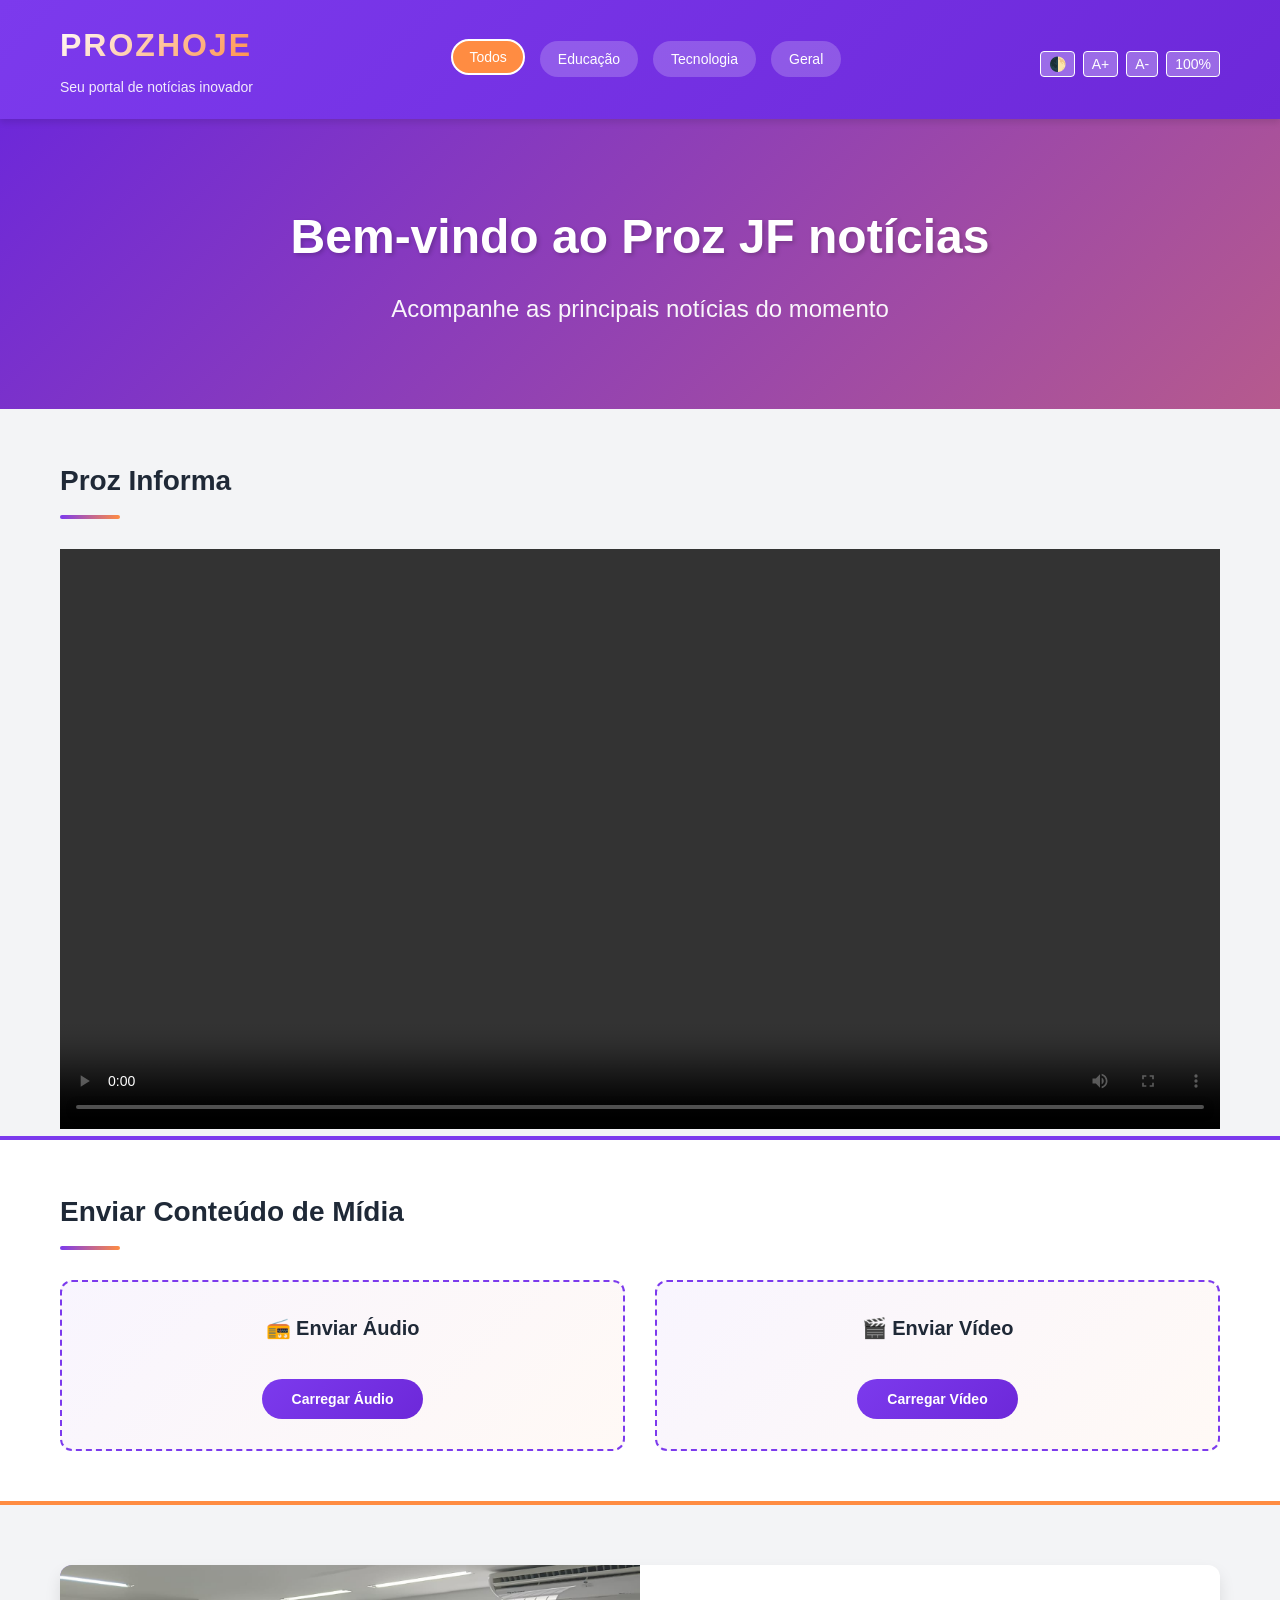
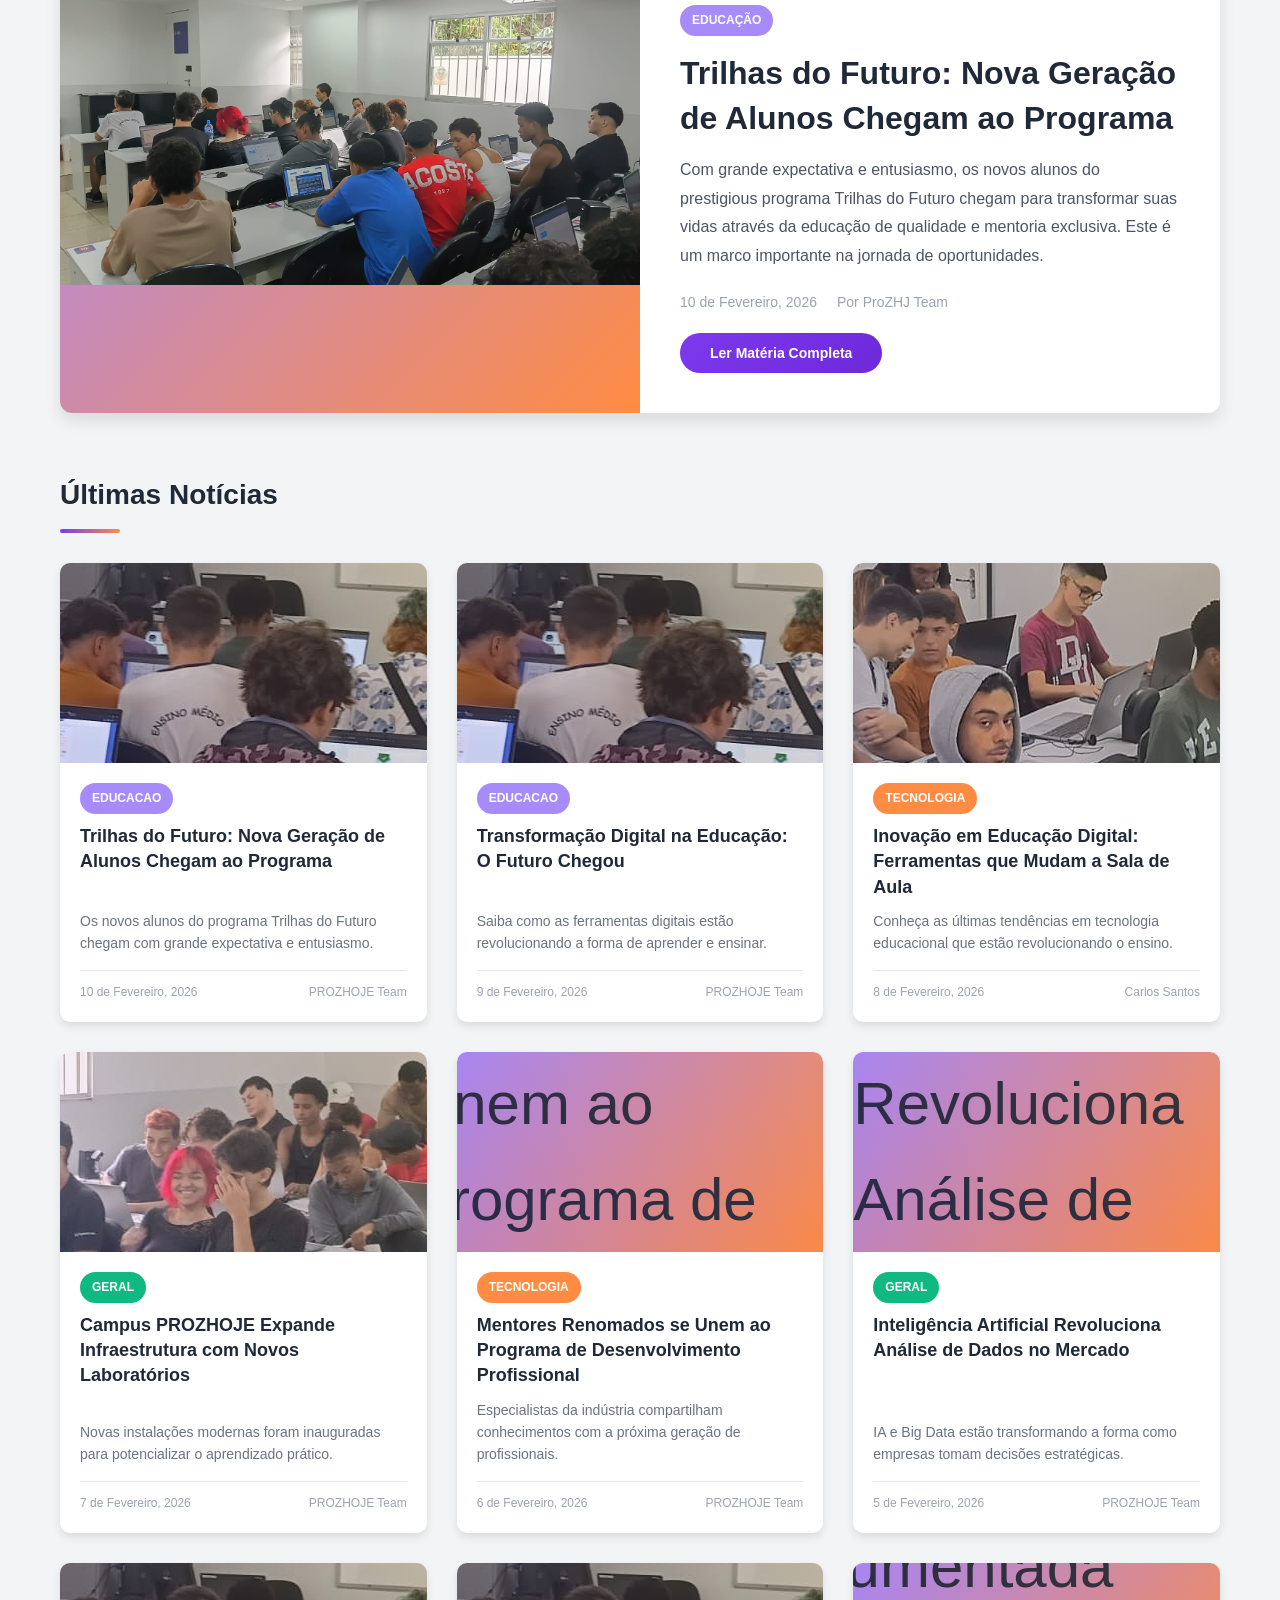
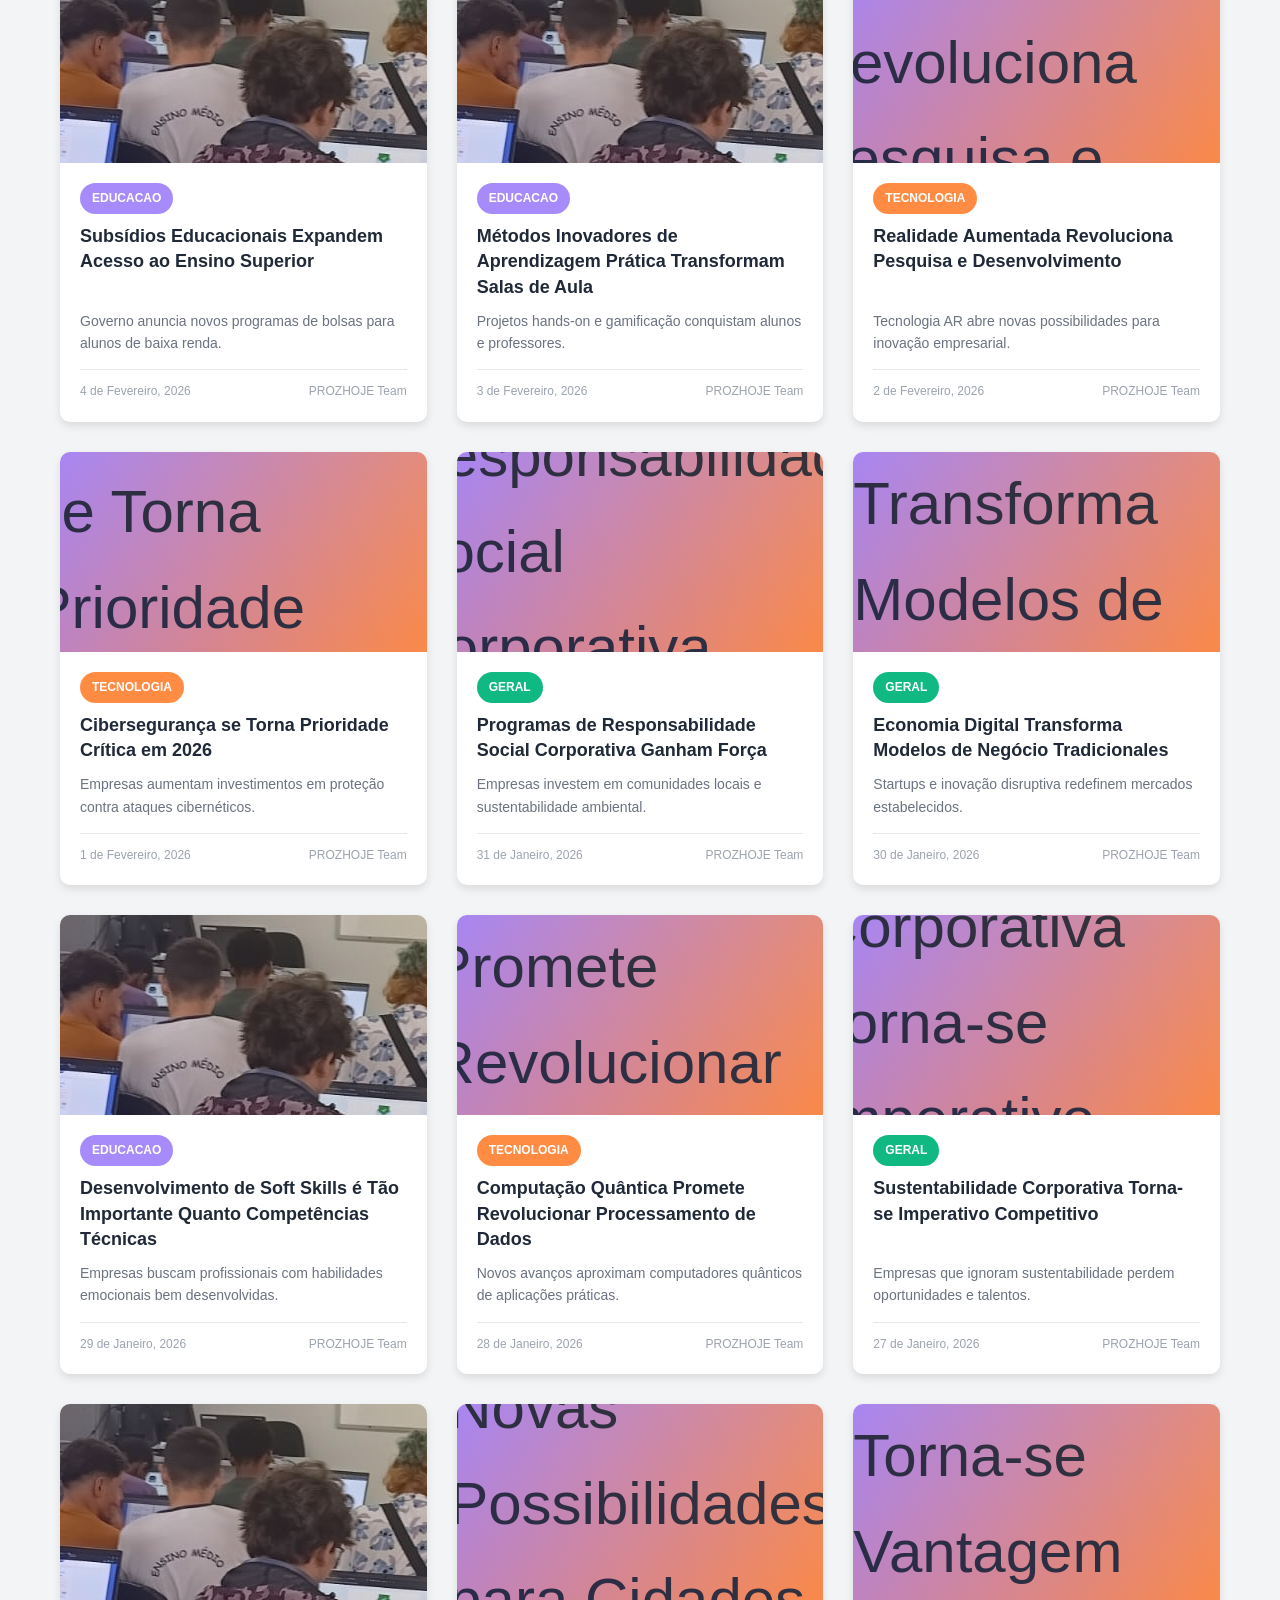
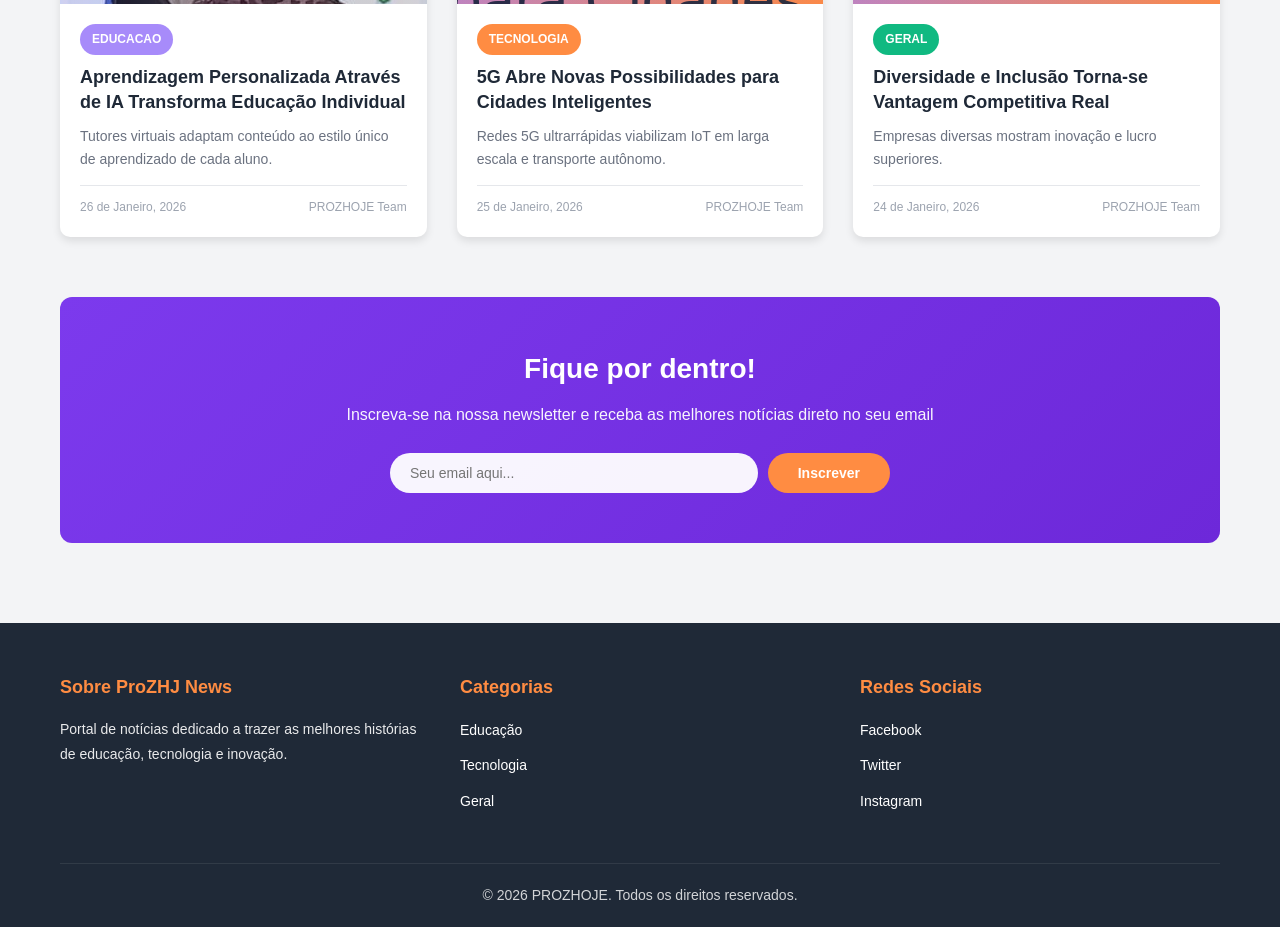
==== Pagina de noticia/index.html @ eccde81f "Add files via upload" ====
<!DOCTYPE html>
<html lang="pt-BR">
<head>
    <meta charset="UTF-8">
    <meta name="viewport" content="width=device-width, initial-scale=1.0">
    <title>PROZHOJE - Notícias em Tempo Real</title>
    <link rel="stylesheet" href="style.css">
</head>
<body>
    <a href="#main-content" class="skip-link">Ir para o conteúdo</a>
    <!-- Header -->
    <header class="header">
        <div class="container">
            <div class="logo">
                <h1>PROZHOJE</h1>
                <p>Seu portal de notícias inovador</p>
            </div>
            <nav class="nav">
                <button class="nav-btn" data-category="todos">Todos</button>
                <button class="nav-btn" data-category="educacao">Educação</button>
                <button class="nav-btn" data-category="tecnologia">Tecnologia</button>
                <button class="nav-btn" data-category="geral">Geral</button>
            </nav>
            <div class="accessibility-controls">
                <button id="toggleTheme" class="access-btn" aria-label="Alternar tema claro/escuro">🌓</button>
                <button id="zoomIn" class="access-btn" aria-label="Aumentar Zoom">A+</button>
                <button id="zoomOut" class="access-btn" aria-label="Diminuir Zoom">A-</button>
                <button id="resetZoom" class="access-btn" aria-label="Reiniciar Zoom">100%</button>
            </div>
        </div>
    </header>

    <!-- Banner Principal -->
    <section class="banner">
        <div class="container">
            <div class="banner-content">
                <h2 class="banner-title">Bem-vindo ao Proz JF notícias</h2>
                <p class="banner-subtitle">Acompanhe as principais notícias do momento</p>
            </div>
        </div>
    </section>

    <!-- Proz Informa Section -->
    <section class="proz-informa">
        <div class="container">
            <h3 class="section-title">Proz Informa</h3>
            <video controls width="100%" src="video/apresentacao.mp4" type="video/mp4">
                Seu navegador não suporta o elemento de vídeo.
            </video>
        </div>
    </section>

    <!-- Media Upload Section -->
    <section class="media-upload">
        <div class="container">
            <h3 class="section-title">Enviar Conteúdo de Mídia</h3>
            <div class="upload-container">
                <div class="upload-box">
                    <h4>📻 Enviar Áudio</h4>
                    <input type="file" id="audioInput" accept=".mp3,audio/mpeg" class="file-input">
                    <button onclick="handleAudioUpload()" class="btn-upload">Carregar Áudio</button>
                    <div id="audioPreview" class="preview"></div>
                </div>
                <div class="upload-box">
                    <h4>🎬 Enviar Vídeo</h4>
                    <input type="file" id="videoInput" accept=".mp4,video/mp4" class="file-input">
                    <button onclick="handleVideoUpload()" class="btn-upload">Carregar Vídeo</button>
                    <div id="videoPreview" class="preview"></div>
                </div>
            </div>
        </div>
    </section>

    <!-- Main Content -->
    <main id="main-content" class="main">
        <div class="container">
            <!-- Notícia em Destaque -->
            <section class="featured-news">
                <article class="featured-card">
                    <div class="featured-image">
                        <img src="imagens/featured.jpg" alt="Imagem de destaque" class="featured-img">
                    </div>
                    <div class="featured-content">
                        <span class="badge educacao">EDUCAÇÃO</span>
                        <h2>Trilhas do Futuro: Nova Geração de Alunos Chegam ao Programa</h2>
                        <p>Com grande expectativa e entusiasmo, os novos alunos do prestigious programa Trilhas do Futuro chegam para transformar suas vidas através da educação de qualidade e mentoria exclusiva. Este é um marco importante na jornada de oportunidades.</p>
                        <div class="featured-meta">
                            <span class="date">10 de Fevereiro, 2026</span>
                            <span class="author">Por ProZHJ Team</span>
                        </div>
                        <button class="btn-read-more" onclick="openArticle(1)">Ler Matéria Completa</button>
                    </div>
                </article>
            </section>

            <!-- Grade de Notícias -->
            <section class="news-grid">
                <h3 class="section-title">Últimas Notícias</h3>
                <div class="grid" id="newsGrid">
                    <article class="news-card">
                        <div class="card-image">
                            <img src="imagens/news1.svg" alt="Notícia 1" class="card-img">
                        </div>
                        <div class="card-content">
                            <span class="card-badge badge tecnologia">TECNOLOGIA</span>
                            <h4 class="card-title">Startup local lança plataforma educacional</h4>
                            <p class="card-description">Uma nova plataforma promete conectar estudantes e mentores com recursos interativos e cursos rápidos.</p>
                            <div class="card-footer">
                                <span>12 de Fevereiro, 2026</span>
                                <span>Por ProZHJ</span>
                            </div>
                        </div>
                    </article>

                    <article class="news-card">
                        <div class="card-image">
                            <img src="imagens/news2.jpg" alt="Notícia 2" class="card-img">
                        </div>
                        <div class="card-content">
                            <span class="card-badge badge geral">GERAL</span>
                            <h4 class="card-title">Cidade inicia programa de requalificação profissional</h4>
                            <p class="card-description">Programa oferece cursos gratuitos e vagas de estágio para jovens em transição de carreira.</p>
                            <div class="card-footer">
                                <span>8 de Fevereiro, 2026</span>
                                <span>Por Redação</span>
                            </div>
                        </div>
                    </article>

                    <article class="news-card">
                        <div class="card-image">
                            <img src="imagens/news3.jpg" alt="Notícia 3" class="card-img">
                        </div>
                        <div class="card-content">
                            <span class="card-badge badge educacao">EDUCAÇÃO</span>
                            <h4 class="card-title">Programa Trilhas do Futuro abre novas turmas</h4>
                            <p class="card-description">Inscrições para novas turmas estão abertas com foco em tecnologia e inovação.</p>
                            <div class="card-footer">
                                <span>1 de Fevereiro, 2026</span>
                                <span>Por ProZHJ Team</span>
                            </div>
                        </div>
                    </article>
                </div>
            </section>

            <!-- Newsletter -->
            <section class="newsletter">
                <div class="newsletter-content">
                    <h3>Fique por dentro!</h3>
                    <p>Inscreva-se na nossa newsletter e receba as melhores notícias direto no seu email</p>
                    <form class="newsletter-form" onsubmit="subscribeNewsletter(event)">
                        <input type="email" placeholder="Seu email aqui..." required>
                        <button type="submit" class="btn-subscribe">Inscrever</button>
                    </form>
                </div>
            </section>
        </div>
    </main>

    <!-- Modal para Artigo Completo -->
    <div id="articleModal" class="modal">
        <div class="modal-content">
            <span class="close" onclick="closeArticle()">&times;</span>
            <div id="articleBody">
                <!-- Conteúdo do artigo será inserido aqui -->
            </div>
        </div>
    </div>

    <!-- Footer -->
    <footer class="footer">
        <div class="container">
            <div class="footer-content">
                <div class="footer-section">
                    <h4>Sobre ProZHJ News</h4>
                    <p>Portal de notícias dedicado a trazer as melhores histórias de educação, tecnologia e inovação.</p>
                </div>
                <div class="footer-section">
                    <h4>Categorias</h4>
                    <ul>
                        <li><a href="#">Educação</a></li>
                        <li><a href="#">Tecnologia</a></li>
                        <li><a href="#">Geral</a></li>
                    </ul>
                </div>
                <div class="footer-section">
                    <h4>Redes Sociais</h4>
                    <ul>
                        <li><a href="https://www.facebook.com/prozeducacaobr/?locale=pt_BR">Facebook</a></li>
                        <li><a href="#">Twitter</a></li>
                        <li><a href="https://www.instagram.com/prozeducacaobr/">Instagram</a></li>
                    </ul>
                </div>
            </div>
            <div class="footer-bottom">
                <p>&copy; 2026 PROZHOJE. Todos os direitos reservados.</p>
            </div>
        </div>
    </footer>

    <script src="script.js"></script>
</body>
</html>
---- Pagina de noticia/style.css ----
/* ===== Variáveis de Cores ===== */
:root {
    --purple: #7c3aed;
    --dark-purple: #6d28d9;
    --light-purple: #a78bfa;
    --orange: #ff8c42;
    --dark-orange: #f77f21;
    --white: #ffffff;
    --light-gray: #f3f4f6;
    --dark-gray: #1f2937;
    --border-color: #e5e7eb;
}

/* ===== Tema escuro ===== */
body.dark-theme {
    --white: #1f2937;
    --light-gray: #374151;
    --dark-gray: #f3f4f6;
    --purple: #8b5cf6;
    --dark-purple: #7c3aed;
    --orange: #fb923c;
    --dark-orange: #f97316;
}

/* ===== Controles de Acessibilidade ===== */
.skip-link {
    position: absolute;
    left: -999px;
    top: auto;
    width: 1px;
    height: 1px;
    overflow: hidden;
}
.skip-link:focus {
    left: 10px;
    top: 10px;
    width: auto;
    height: auto;
    padding: 8px;
    background: var(--purple);
    color: var(--white);
    z-index: 1000;
}
.accessibility-controls {
    display: flex;
    gap: 8px;
    align-items: center;
    margin-top: 10px;
}
.access-btn {
    background: rgba(255,255,255,0.3);
    border: 1px solid var(--white);
    color: var(--white);
    padding: 4px 8px;
    border-radius: 4px;
    font-size: 14px;
    cursor: pointer;
    transition: background 0.2s;
}
.access-btn:hover,
.access-btn:focus {
    background: rgba(255,255,255,0.5);
    outline: none;
}

/* ===== Zoom ===== */
/* O zoom é aplicado via JavaScript diretamente no font-size do html */

/* ===== Animações ===== */
@keyframes gradientShift {
    0% {
        background-position: 0% 50%;
    }
    50% {
        background-position: 100% 50%;
    }
    100% {
        background-position: 0% 50%;
    }
}

/* ===== Reset e Estilos Globais ===== */
* {
    margin: 0;
    padding: 0;
    box-sizing: border-box;
}

html {
    scroll-behavior: smooth;
}

body {
    font-family: 'Segoe UI', Tahoma, Geneva, Verdana, sans-serif;
    line-height: 1.6;
    color: var(--dark-gray);
    background-color: var(--light-gray);
}

a {
    color: var(--purple);
    text-decoration: none;
    transition: color 0.3s ease;
}

a:hover {
    color: var(--orange);
}

.container {
    max-width: 1200px;
    margin: 0 auto;
    padding: 0 20px;
}

/* ===== Media Upload ===== */
.media-upload {
    background-color: var(--white);
    padding: 50px 0;
    margin-bottom: 60px;
    border-top: 4px solid var(--purple);
    border-bottom: 4px solid var(--orange);
}

.upload-container {
    display: grid;
    grid-template-columns: repeat(auto-fit, minmax(300px, 1fr));
    gap: 30px;
    margin-top: 30px;
}

.upload-box {
    background: linear-gradient(135deg, rgba(124, 58, 237, 0.05) 0%, rgba(255, 140, 66, 0.05) 100%);
    border: 2px dashed var(--purple);
    border-radius: 12px;
    padding: 30px;
    text-align: center;
    transition: all 0.3s ease;
}

.upload-box:hover {
    border-color: var(--orange);
    background: linear-gradient(135deg, rgba(124, 58, 237, 0.1) 0%, rgba(255, 140, 66, 0.1) 100%);
    transform: translateY(-5px);
    box-shadow: 0 8px 16px rgba(0, 0, 0, 0.1);
}

.upload-box h4 {
    font-size: 20px;
    margin-bottom: 20px;
    color: var(--dark-gray);
}

.file-input {
    display: none;
}

.upload-box input[type="file"] {
    display: none;
}

.btn-upload {
    background: linear-gradient(135deg, var(--purple) 0%, var(--dark-purple) 100%);
    color: var(--white);
    border: none;
    padding: 12px 30px;
    border-radius: 25px;
    cursor: pointer;
    font-size: 14px;
    font-weight: 600;
    transition: all 0.3s ease;
    margin-top: 15px;
}

.btn-upload:hover {
    background: linear-gradient(135deg, var(--orange) 0%, var(--dark-orange) 100%);
    transform: translateY(-2px);
    box-shadow: 0 4px 12px rgba(0, 0, 0, 0.2);
}

.preview {
    margin-top: 20px;
    padding: 15px;
    background-color: var(--white);
    border-radius: 8px;
    display: none;
}

.preview.show {
    display: block;
}

.preview audio,
.preview video {
    width: 100%;
    margin-bottom: 15px;
    border-radius: 8px;
    max-width: 100%;
}

.preview-info {
    font-size: 12px;
    color: #6b7280;
    margin-bottom: 10px;
}

.btn-download {
    background-color: var(--orange);
    color: var(--white);
    border: none;
    padding: 10px 20px;
    border-radius: 20px;
    cursor: pointer;
    font-size: 12px;
    font-weight: 600;
    transition: all 0.3s ease;
    margin-right: 8px;
}

.btn-download:hover {
    background-color: var(--dark-orange);
    transform: translateY(-2px);
}

.btn-delete {
    background-color: #ef4444;
    color: var(--white);
    border: none;
    padding: 10px 20px;
    border-radius: 20px;
    cursor: pointer;
    font-size: 12px;
    font-weight: 600;
    transition: all 0.3s ease;
}

.btn-delete:hover {
    background-color: #dc2626;
    transform: translateY(-2px);
}

/* ===== Header ===== */
.header {
    background: linear-gradient(135deg, var(--purple) 0%, var(--dark-purple) 100%);
    color: var(--white);
    padding: 20px 0;
    box-shadow: 0 4px 6px rgba(0, 0, 0, 0.1);
    position: sticky;
    top: 0;
    z-index: 100;
}

.header .container {
    display: flex;
    justify-content: space-between;
    align-items: center;
}

.logo h1 {
    font-size: 32px;
    font-weight: bold;
    margin-bottom: 5px;
    background: linear-gradient(135deg, var(--white) 0%, var(--orange) 100%);
    -webkit-background-clip: text;
    -webkit-text-fill-color: transparent;
    background-clip: text;
    letter-spacing: 2px;
}

.logo p {
    font-size: 14px;
    opacity: 0.9;
    color: var(--white);
}

.nav {
    display: flex;
    gap: 15px;
    flex-wrap: wrap;
}

.nav-btn {
    background-color: rgba(255, 255, 255, 0.2);
    color: var(--white);
    border: 2px solid transparent;
    padding: 8px 16px;
    border-radius: 20px;
    cursor: pointer;
    font-size: 14px;
    font-weight: 500;
    transition: all 0.3s ease;
}

.nav-btn:hover,
.nav-btn.active {
    background-color: var(--orange);
    border-color: var(--white);
    transform: translateY(-2px);
}

/* ===== Banner ===== */
.banner {
    background: linear-gradient(135deg, var(--dark-purple) 0%, var(--orange) 100%);
    background-size: 200% 200%;
    animation: gradientShift 4s ease infinite;
    color: var(--white);
    padding: 80px 0;
    text-align: center;
    margin-bottom: 50px;
}

.banner-content h2 {
    font-size: 48px;
    margin-bottom: 15px;
    font-weight: bold;
    text-shadow: 2px 2px 4px rgba(0, 0, 0, 0.2);
}

.banner-content p {
    font-size: 24px;
    opacity: 0.95;
}

/* ===== Featured News ===== */
.featured-news {
    margin-bottom: 60px;
}

.featured-card {
    background: var(--white);
    border-radius: 12px;
    overflow: hidden;
    box-shadow: 0 8px 16px rgba(0, 0, 0, 0.1);
    display: grid;
    grid-template-columns: 1fr 1fr;
    transition: transform 0.3s ease, box-shadow 0.3s ease;
}

.featured-card:hover {
    transform: translateY(-5px);
    box-shadow: 0 12px 24px rgba(0, 0, 0, 0.15);
}

.featured-image {
    background: linear-gradient(135deg, var(--light-purple) 0%, var(--orange) 100%);
    min-height: 320px;
    position: relative;
    overflow: hidden;
}

.featured-image .featured-img {
    width: 100%;
    height: 320px;
    object-fit: cover;
    display: block;
}


.featured-image::after {
    content: '';
    position: absolute;
    top: 50%;
    left: 50%;
    transform: translate(-50%, -50%);
    font-size: 80px;
}

.featured-content {
    padding: 40px;
    display: flex;
    flex-direction: column;
    justify-content: center;
}

.badge {
    display: inline-block;
    padding: 6px 12px;
    border-radius: 20px;
    font-size: 12px;
    font-weight: 600;
    text-transform: uppercase;
    margin-bottom: 15px;
    width: fit-content;
}

.badge.educacao {
    background-color: var(--light-purple);
    color: var(--white);
}

.badge.tecnologia {
    background-color: var(--orange);
    color: var(--white);
}

.badge.geral {
    background-color: #10b981;
    color: var(--white);
}

.featured-content h2 {
    font-size: 32px;
    margin-bottom: 15px;
    color: var(--dark-gray);
    line-height: 1.4;
}

.featured-content p {
    font-size: 16px;
    margin-bottom: 20px;
    color: #4b5563;
    line-height: 1.8;
}

.featured-meta {
    display: flex;
    gap: 20px;
    margin-bottom: 20px;
    font-size: 14px;
    color: #9ca3af;
}

.btn-read-more {
    background: linear-gradient(135deg, var(--purple) 0%, var(--dark-purple) 100%);
    color: var(--white);
    border: none;
    padding: 12px 30px;
    border-radius: 25px;
    cursor: pointer;
    font-size: 14px;
    font-weight: 600;
    transition: all 0.3s ease;
    width: fit-content;
}

.btn-read-more:hover {
    background: linear-gradient(135deg, var(--orange) 0%, var(--dark-orange) 100%);
    transform: translateY(-2px);
    box-shadow: 0 4px 12px rgba(0, 0, 0, 0.2);
}

/* ===== News Grid ===== */
.section-title {
    font-size: 28px;
    margin-bottom: 30px;
    color: var(--dark-gray);
    position: relative;
    padding-bottom: 15px;
}

.section-title::after {
    content: '';
    position: absolute;
    bottom: 0;
    left: 0;
    width: 60px;
    height: 4px;
    background: linear-gradient(90deg, var(--purple), var(--orange));
    border-radius: 2px;
}

.grid {
    display: grid;
    grid-template-columns: repeat(auto-fill, minmax(300px, 1fr));
    gap: 30px;
    margin-bottom: 60px;
}

.news-card {
    background: var(--white);
    border-radius: 10px;
    overflow: hidden;
    box-shadow: 0 4px 8px rgba(0, 0, 0, 0.1);
    transition: all 0.3s ease;
    cursor: pointer;
    display: flex;
    flex-direction: column;
}

.news-card:hover {
    transform: translateY(-8px);
    box-shadow: 0 8px 16px rgba(0, 0, 0, 0.15);
}

.card-image {
    width: 100%;
    height: 200px;
    background: linear-gradient(135deg, var(--light-purple) 0%, var(--orange) 100%);
    display: flex;
    align-items: center;
    justify-content: center;
    font-size: 60px;
    position: relative;
    overflow: hidden;
}

.card-image::before {
    content: '';
    position: absolute;
    top: 0;
    left: 0;
    right: 0;
    bottom: 0;
    background: linear-gradient(45deg, rgba(124, 58, 237, 0.1), rgba(255, 140, 66, 0.1));
}

.card-image .card-img {
    width: 100%;
    height: 200px;
    object-fit: cover;
    display: block;
}

.card-content {
    padding: 20px;
    flex-grow: 1;
    display: flex;
    flex-direction: column;
}

.card-badge {
    display: inline-block;
    margin-bottom: 10px;
}

.card-title {
    font-size: 18px;
    margin-bottom: 10px;
    color: var(--dark-gray);
    font-weight: 600;
    line-height: 1.4;
    flex-grow: 1;
}

.card-description {
    font-size: 14px;
    color: #6b7280;
    margin-bottom: 15px;
    line-height: 1.6;
}

.card-footer {
    display: flex;
    justify-content: space-between;
    align-items: center;
    font-size: 12px;
    color: #9ca3af;
    border-top: 1px solid var(--border-color);
    padding-top: 12px;
}

/* ===== Newsletter ===== */
.newsletter {
    background: linear-gradient(135deg, var(--purple) 0%, var(--dark-purple) 100%);
    color: var(--white);
    padding: 50px;
    border-radius: 12px;
    margin-bottom: 60px;
    text-align: center;
}

.newsletter-content h3 {
    font-size: 28px;
    margin-bottom: 10px;
}

.newsletter-content p {
    font-size: 16px;
    margin-bottom: 25px;
    opacity: 0.95;
}

.newsletter-form {
    display: flex;
    gap: 10px;
    justify-content: center;
    flex-wrap: wrap;
    max-width: 500px;
    margin: 0 auto;
}

.newsletter-form input {
    flex: 1;
    min-width: 250px;
    padding: 12px 20px;
    border: none;
    border-radius: 25px;
    font-size: 14px;
    background: rgba(255, 255, 255, 0.95);
}

.btn-subscribe {
    background-color: var(--orange);
    color: var(--white);
    border: none;
    padding: 12px 30px;
    border-radius: 25px;
    cursor: pointer;
    font-size: 14px;
    font-weight: 600;
    transition: all 0.3s ease;
}

.btn-subscribe:hover {
    background-color: var(--dark-orange);
    transform: translateY(-2px);
}

/* ===== Modal ===== */
.modal {
    display: none;
    position: fixed;
    z-index: 1000;
    left: 0;
    top: 0;
    width: 100%;
    height: 100%;
    background-color: rgba(0, 0, 0, 0.7);
    animation: fadeIn 0.3s ease;
}

@keyframes fadeIn {
    from {
        opacity: 0;
    }
    to {
        opacity: 1;
    }
}

.modal-content {
    background-color: var(--white);
    margin: 5% auto;
    padding: 40px;
    border-radius: 12px;
    max-width: 800px;
    max-height: 80vh;
    overflow-y: auto;
    animation: slideIn 0.3s ease;
}

@keyframes slideIn {
    from {
        transform: translateY(-50px);
        opacity: 0;
    }
    to {
        transform: translateY(0);
        opacity: 1;
    }
}

.close {
    color: var(--dark-gray);
    float: right;
    font-size: 28px;
    font-weight: bold;
    cursor: pointer;
    transition: color 0.3s ease;
}

.close:hover {
    color: var(--purple);
}

.modal-content h2 {
    color: var(--purple);
    margin-bottom: 15px;
    margin-top: 20px;
}

.modal-content p {
    color: #4b5563;
    line-height: 1.8;
    margin-bottom: 15px;
    text-align: justify;
}

/* ===== Footer ===== */
.footer {
    background-color: var(--dark-gray);
    color: var(--white);
    padding: 50px 0 20px;
    margin-top: 80px;
}

.footer-content {
    display: grid;
    grid-template-columns: repeat(auto-fit, minmax(250px, 1fr));
    gap: 40px;
    margin-bottom: 40px;
}

.footer-section h4 {
    color: var(--orange);
    margin-bottom: 15px;
    font-size: 18px;
}

.footer-section p {
    font-size: 14px;
    line-height: 1.8;
    opacity: 0.9;
}

.footer-section ul {
    list-style: none;
}

.footer-section ul li {
    margin-bottom: 10px;
}

.footer-section a {
    color: var(--white);
    font-size: 14px;
    transition: color 0.3s ease;
}

.footer-section a:hover {
    color: var(--orange);
}

.footer-bottom {
    border-top: 1px solid rgba(255, 255, 255, 0.1);
    padding-top: 20px;
    text-align: center;
    font-size: 14px;
    opacity: 0.8;
}

/* ===== Responsive ===== */
@media (max-width: 768px) {
    .upload-container {
        grid-template-columns: 1fr;
    }

    .header .container {
        flex-direction: column;
        gap: 15px;
    }

    .logo h1 {
        font-size: 24px;
    }

    .nav {
        width: 100%;
        justify-content: center;
    }

    .banner-content h2 {
        font-size: 32px;
    }

    .banner-content p {
        font-size: 18px;
    }

    .featured-card {
        grid-template-columns: 1fr;
    }

    .featured-image {
        min-height: 250px;
    }

    .featured-content {
        padding: 25px;
    }

    .featured-content h2 {
        font-size: 24px;
    }

    .grid {
        grid-template-columns: 1fr;
    }

    .newsletter-form {
        flex-direction: column;
    }

    .newsletter-form input,
    .btn-subscribe {
        width: 100%;
    }

    .modal-content {
        margin: 20% auto;
        padding: 25px;
        max-height: 90vh;
    }
}

@media (max-width: 480px) {
    .logo h1 {
        font-size: 20px;
    }

    .nav {
        gap: 8px;
    }

    .nav-btn {
        padding: 6px 12px;
        font-size: 12px;
    }

    .banner-content h2 {
        font-size: 24px;
    }

    .featured-content h2 {
        font-size: 18px;
    }

    .newsletter {
        padding: 30px 20px;
    }

    .section-title {
        font-size: 22px;
    }

    .card-title {
        font-size: 16px;
    }
}
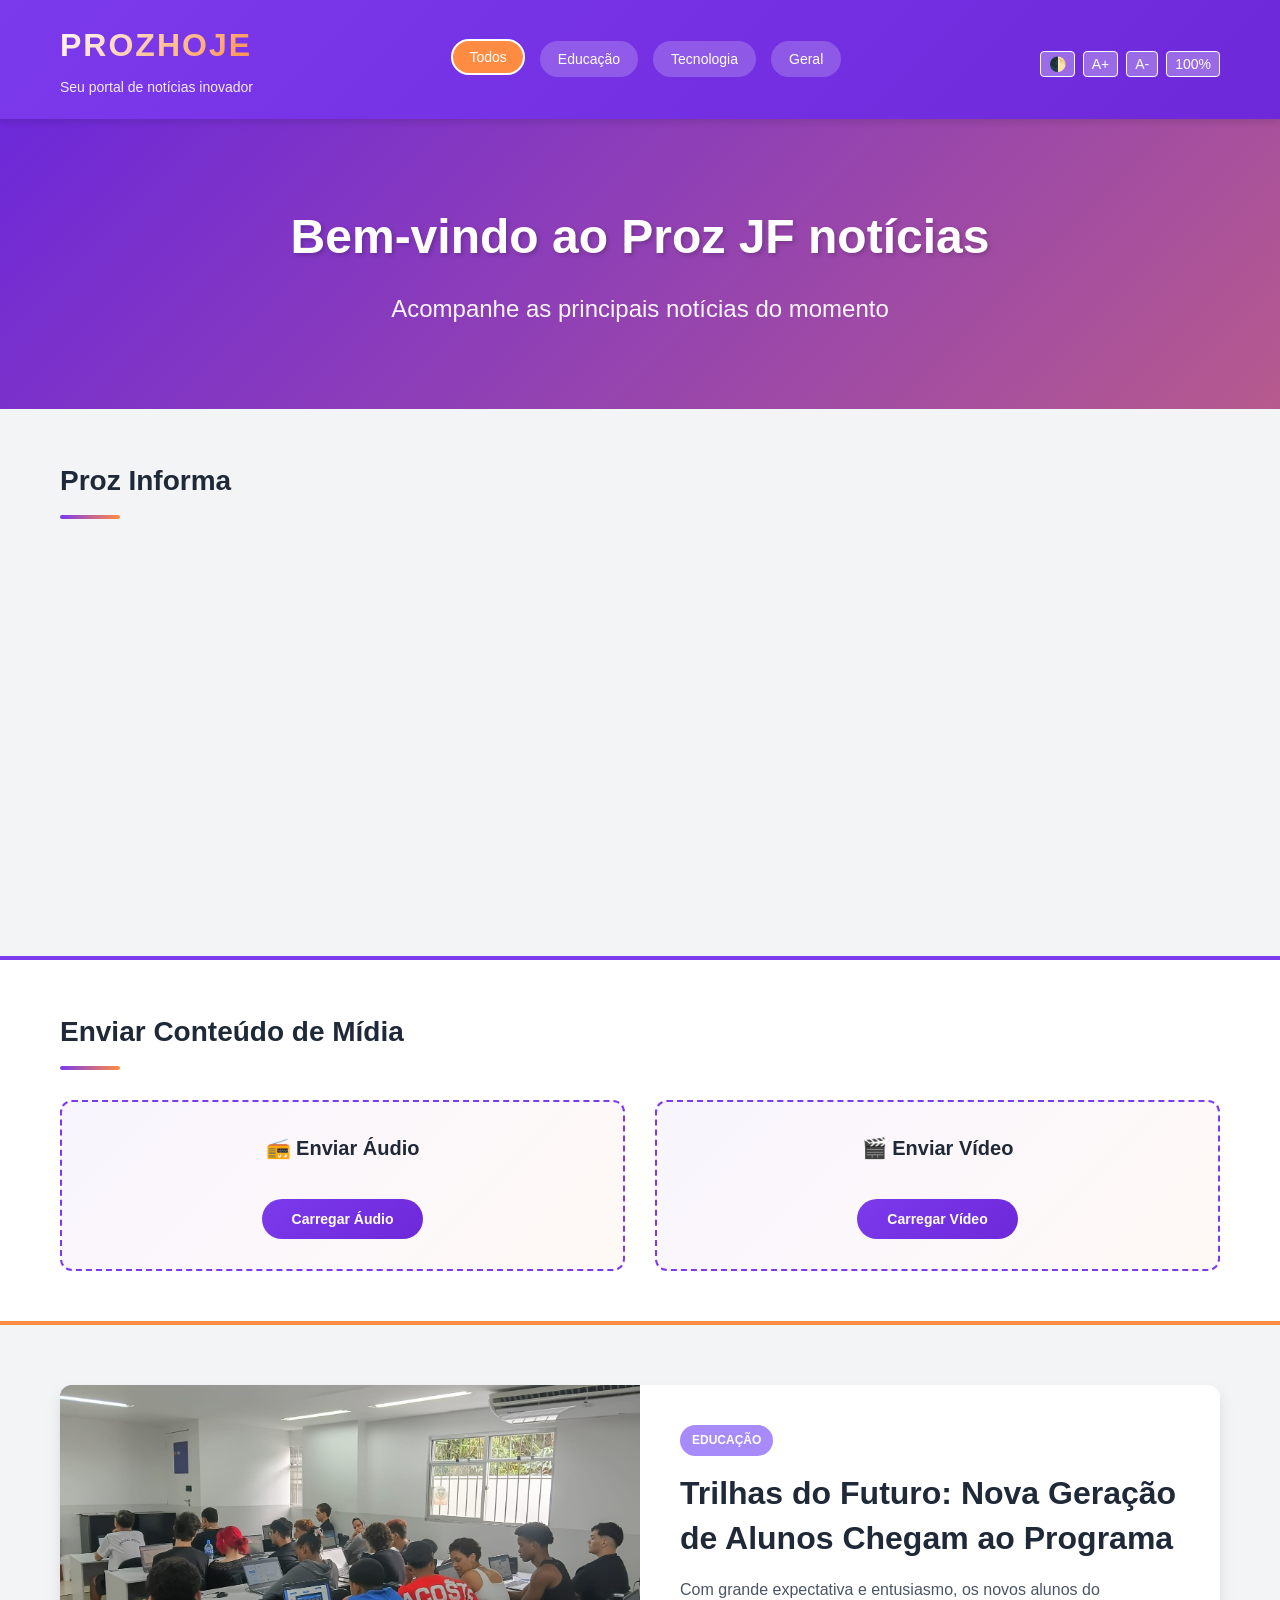
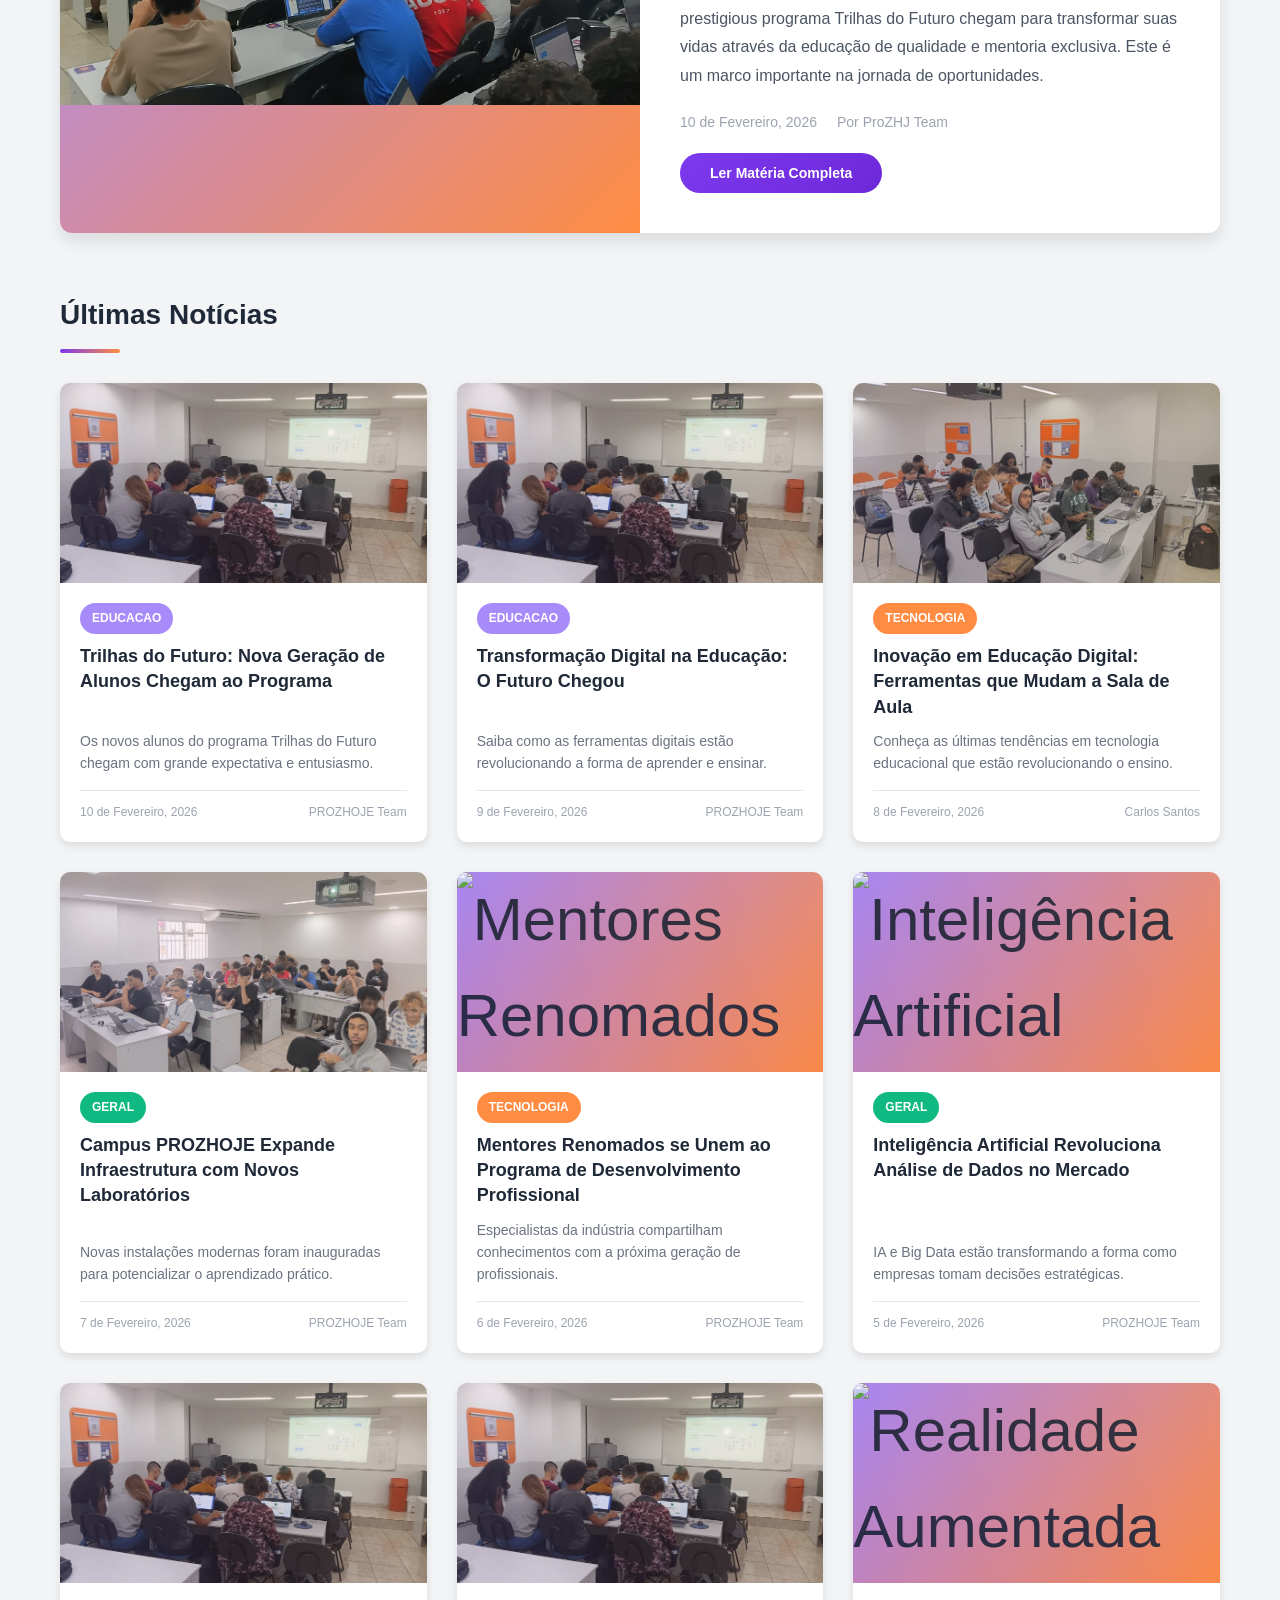
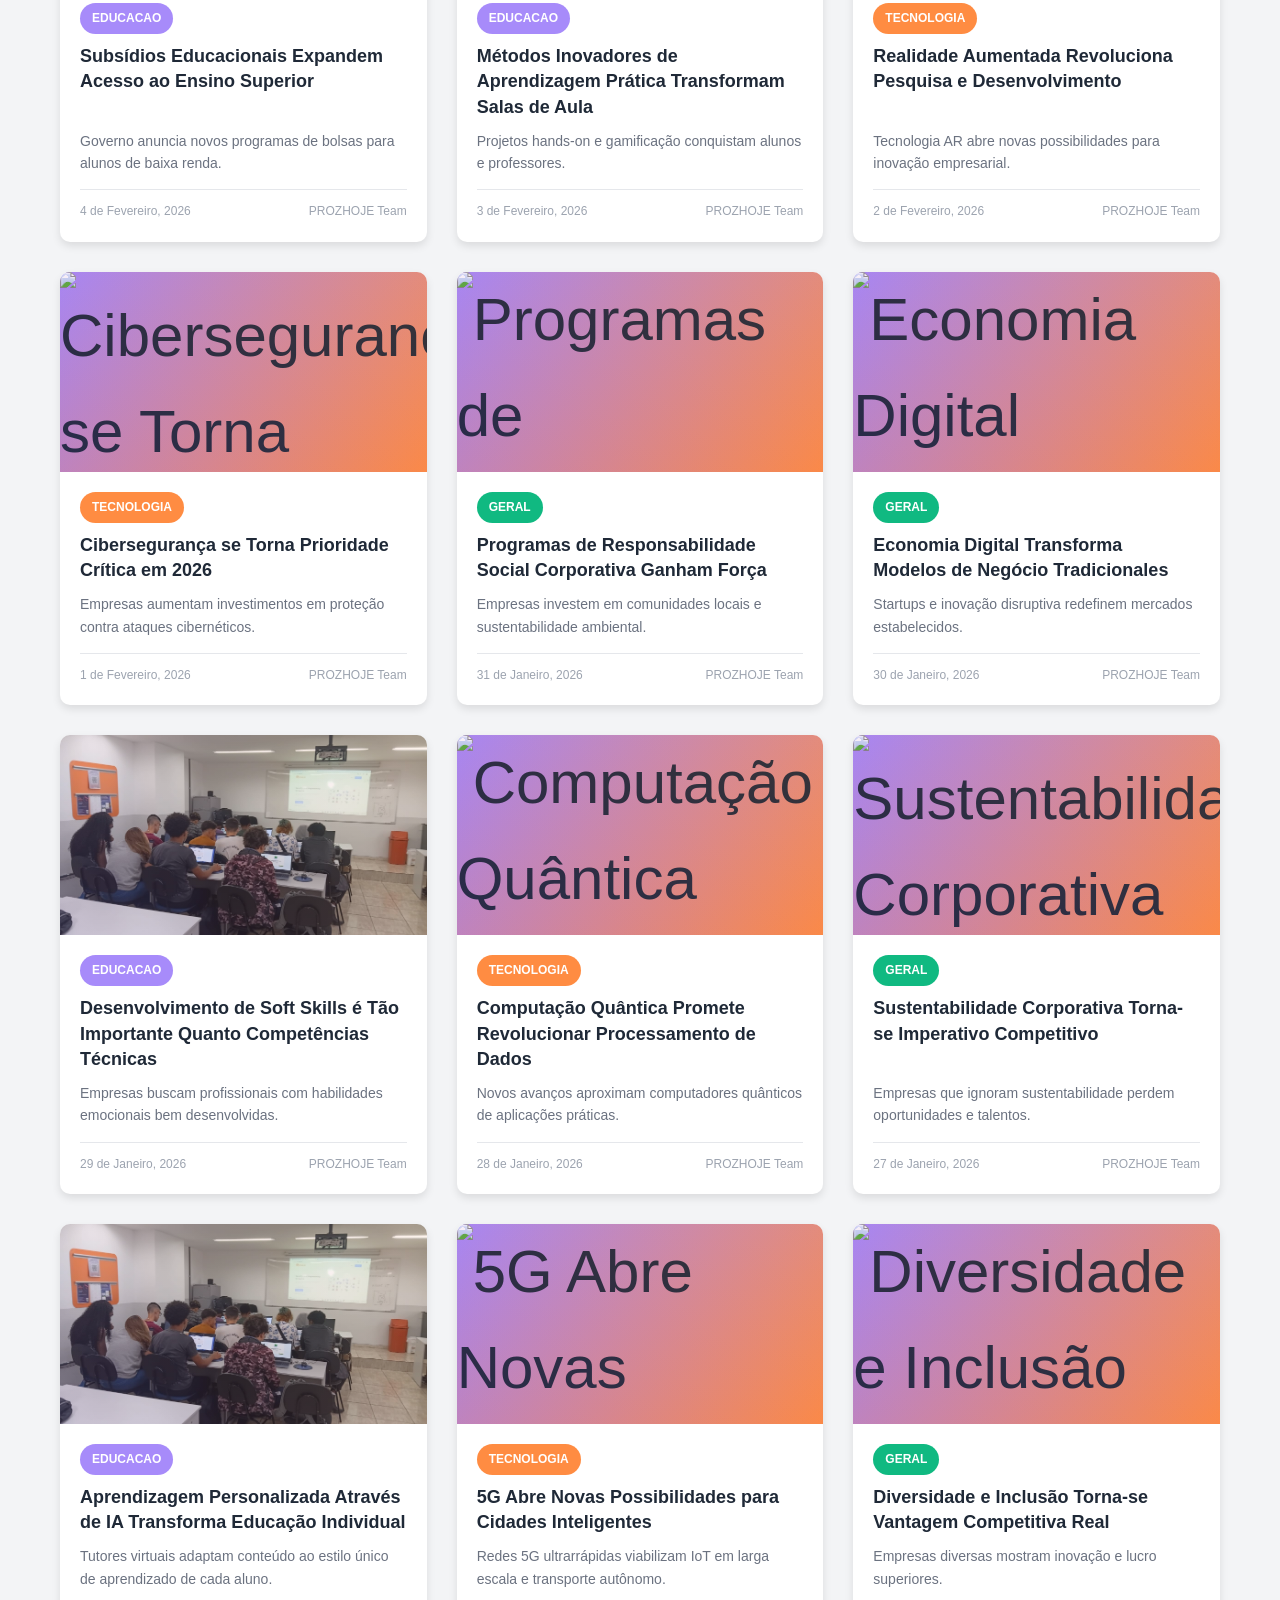
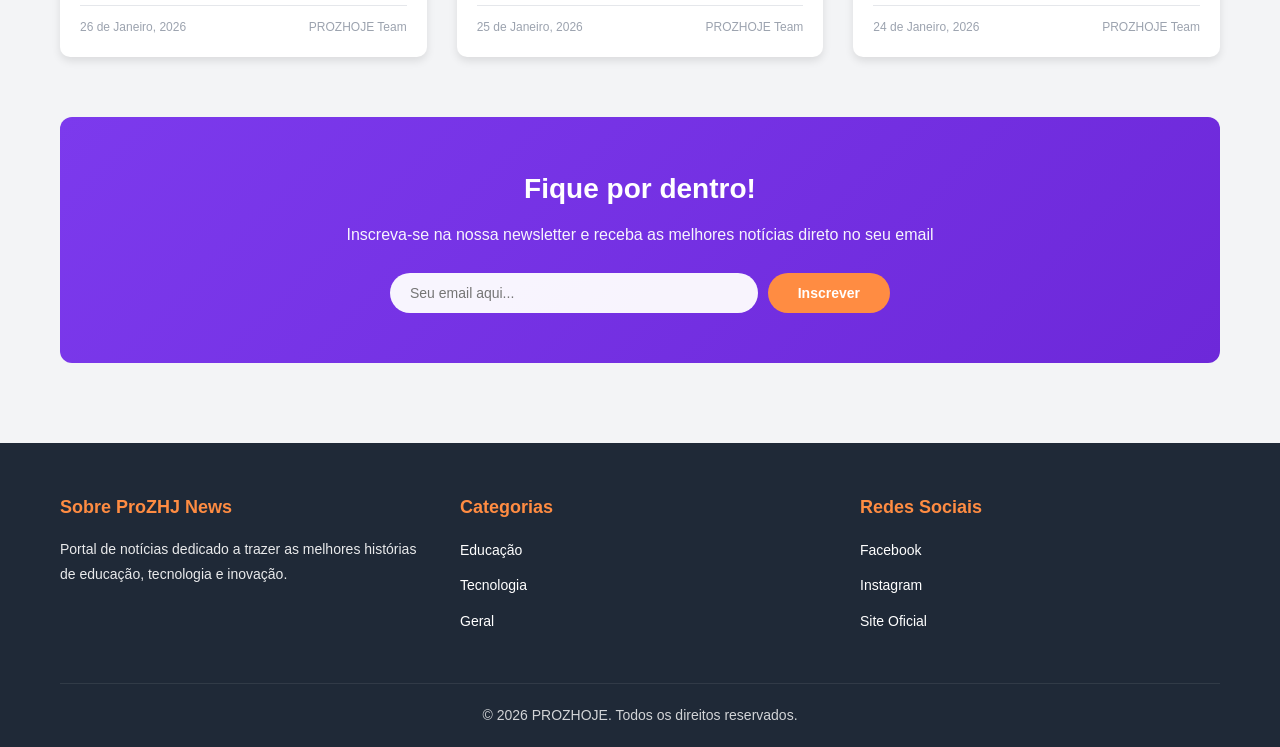
==== commit f3d38f44: "Add files via upload" ====
--- a/Pagina de noticia/index.html
+++ b/Pagina de noticia/index.html
@@ -41,12 +41,15 @@
     </section>
 
     <!-- Proz Informa Section -->
-    <section class="proz-informa">
+    <section class="proz-informa" data-youtube="https://youtu.be/29SQR-m2IgU">
         <div class="container">
             <h3 class="section-title">Proz Informa</h3>
-            <video controls width="100%" src="video/apresentacao.mp4" type="video/mp4">
-                Seu navegador não suporta o elemento de vídeo.
-            </video>
+            <div id="prozInformaPlayer">
+                <!-- Se quiser usar um vídeo do YouTube, preencha o atributo data-youtube na seção
+                     Exemplo: <section class="proz-informa" data-youtube="https://www.youtube.com/watch?v=VIDEO_ID">
+                     Se vazio, exibirá uma mensagem padrão. -->
+                <p>Vídeo não configurado. Adicione o link do YouTube no atributo <strong>data-youtube</strong> da seção.</p>
+            </div>
         </div>
     </section>
 
@@ -96,52 +99,8 @@
             <!-- Grade de Notícias -->
             <section class="news-grid">
                 <h3 class="section-title">Últimas Notícias</h3>
-                <div class="grid" id="newsGrid">
-                    <article class="news-card">
-                        <div class="card-image">
-                            <img src="imagens/news1.svg" alt="Notícia 1" class="card-img">
-                        </div>
-                        <div class="card-content">
-                            <span class="card-badge badge tecnologia">TECNOLOGIA</span>
-                            <h4 class="card-title">Startup local lança plataforma educacional</h4>
-                            <p class="card-description">Uma nova plataforma promete conectar estudantes e mentores com recursos interativos e cursos rápidos.</p>
-                            <div class="card-footer">
-                                <span>12 de Fevereiro, 2026</span>
-                                <span>Por ProZHJ</span>
-                            </div>
-                        </div>
-                    </article>
-
-                    <article class="news-card">
-                        <div class="card-image">
-                            <img src="imagens/news2.jpg" alt="Notícia 2" class="card-img">
-                        </div>
-                        <div class="card-content">
-                            <span class="card-badge badge geral">GERAL</span>
-                            <h4 class="card-title">Cidade inicia programa de requalificação profissional</h4>
-                            <p class="card-description">Programa oferece cursos gratuitos e vagas de estágio para jovens em transição de carreira.</p>
-                            <div class="card-footer">
-                                <span>8 de Fevereiro, 2026</span>
-                                <span>Por Redação</span>
-                            </div>
-                        </div>
-                    </article>
-
-                    <article class="news-card">
-                        <div class="card-image">
-                            <img src="imagens/news3.jpg" alt="Notícia 3" class="card-img">
-                        </div>
-                        <div class="card-content">
-                            <span class="card-badge badge educacao">EDUCAÇÃO</span>
-                            <h4 class="card-title">Programa Trilhas do Futuro abre novas turmas</h4>
-                            <p class="card-description">Inscrições para novas turmas estão abertas com foco em tecnologia e inovação.</p>
-                            <div class="card-footer">
-                                <span>1 de Fevereiro, 2026</span>
-                                <span>Por ProZHJ Team</span>
-                            </div>
-                        </div>
-                    </article>
-                </div>
+                <!-- Cards renderizados dinamicamente pelo script.js -->
+                <div class="grid" id="newsGrid"></div>
             </section>
 
             <!-- Newsletter -->
@@ -188,8 +147,8 @@
                     <h4>Redes Sociais</h4>
                     <ul>
                         <li><a href="https://www.facebook.com/prozeducacaobr/?locale=pt_BR">Facebook</a></li>
-                        <li><a href="#">Twitter</a></li>
                         <li><a href="https://www.instagram.com/prozeducacaobr/">Instagram</a></li>
+                        <li><a href="https://prozeducacao.com.br/">Site Oficial</a></li>
                     </ul>
                 </div>
             </div>
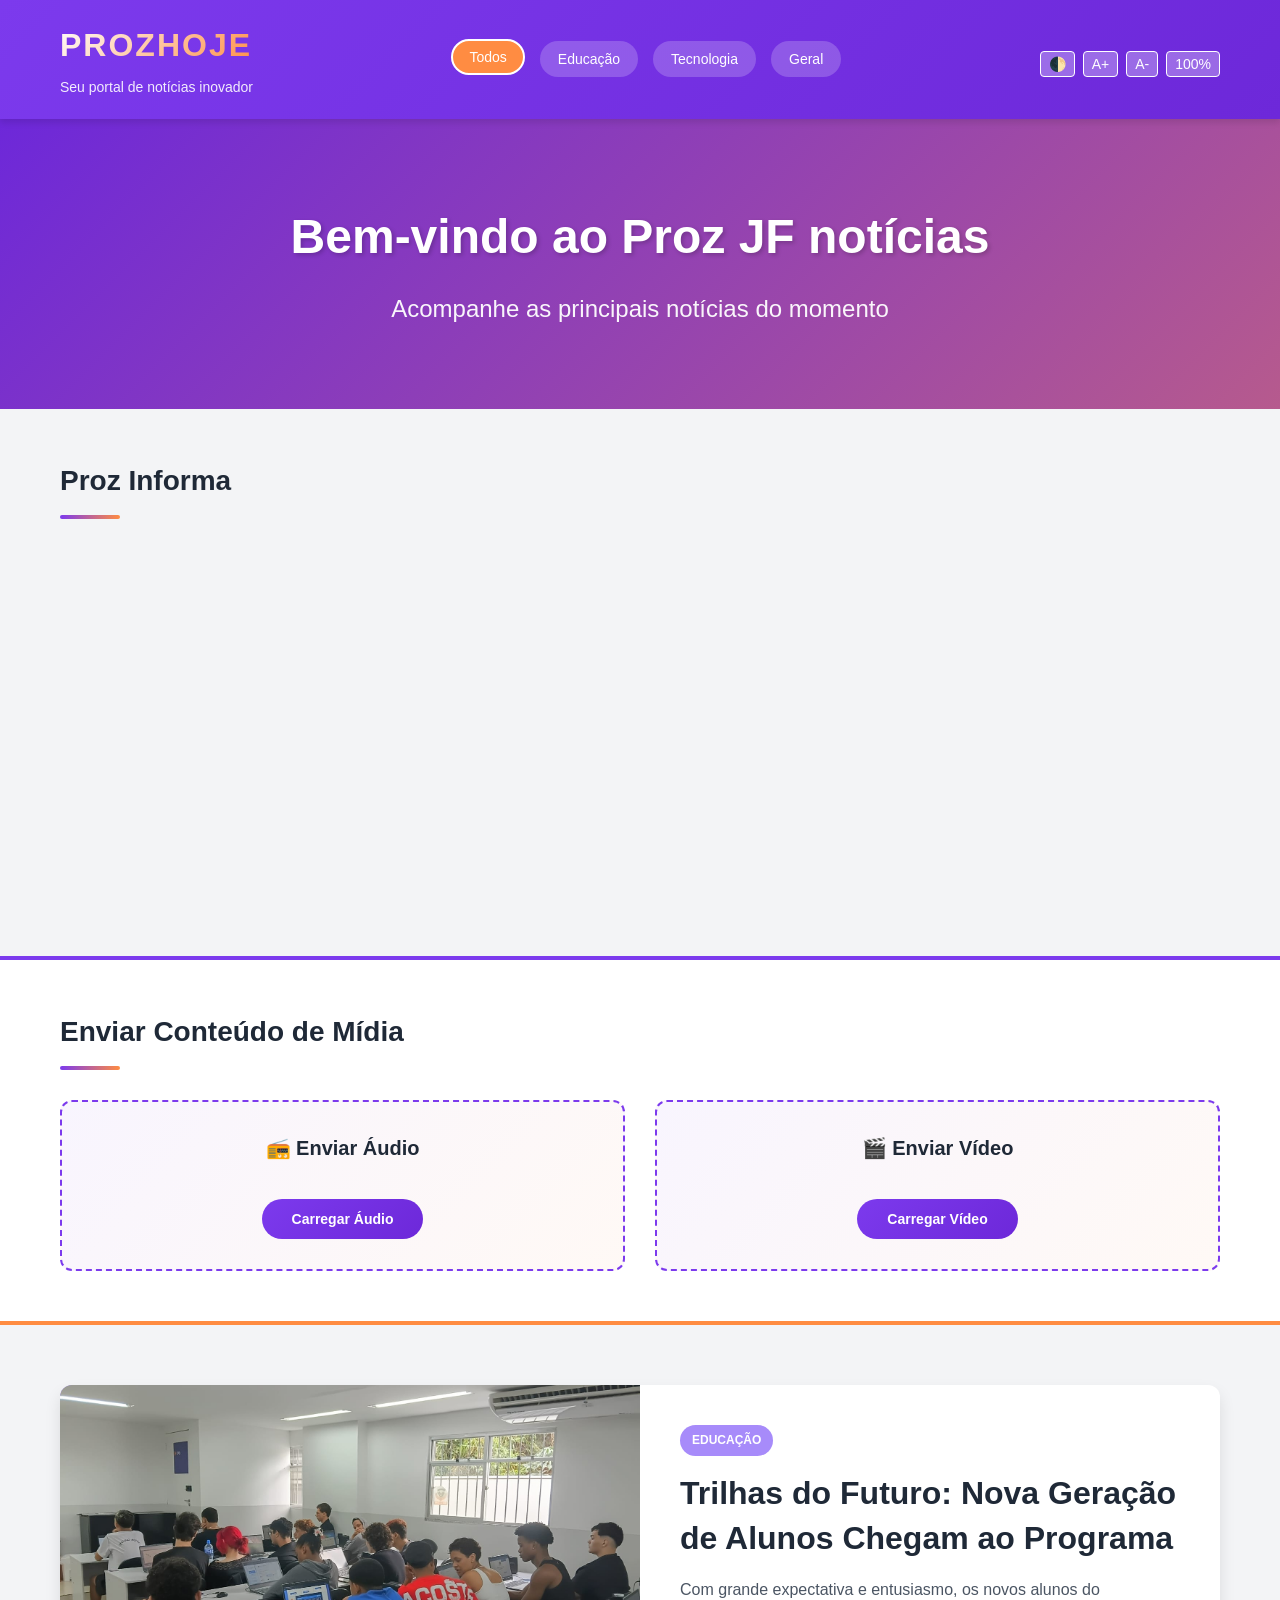
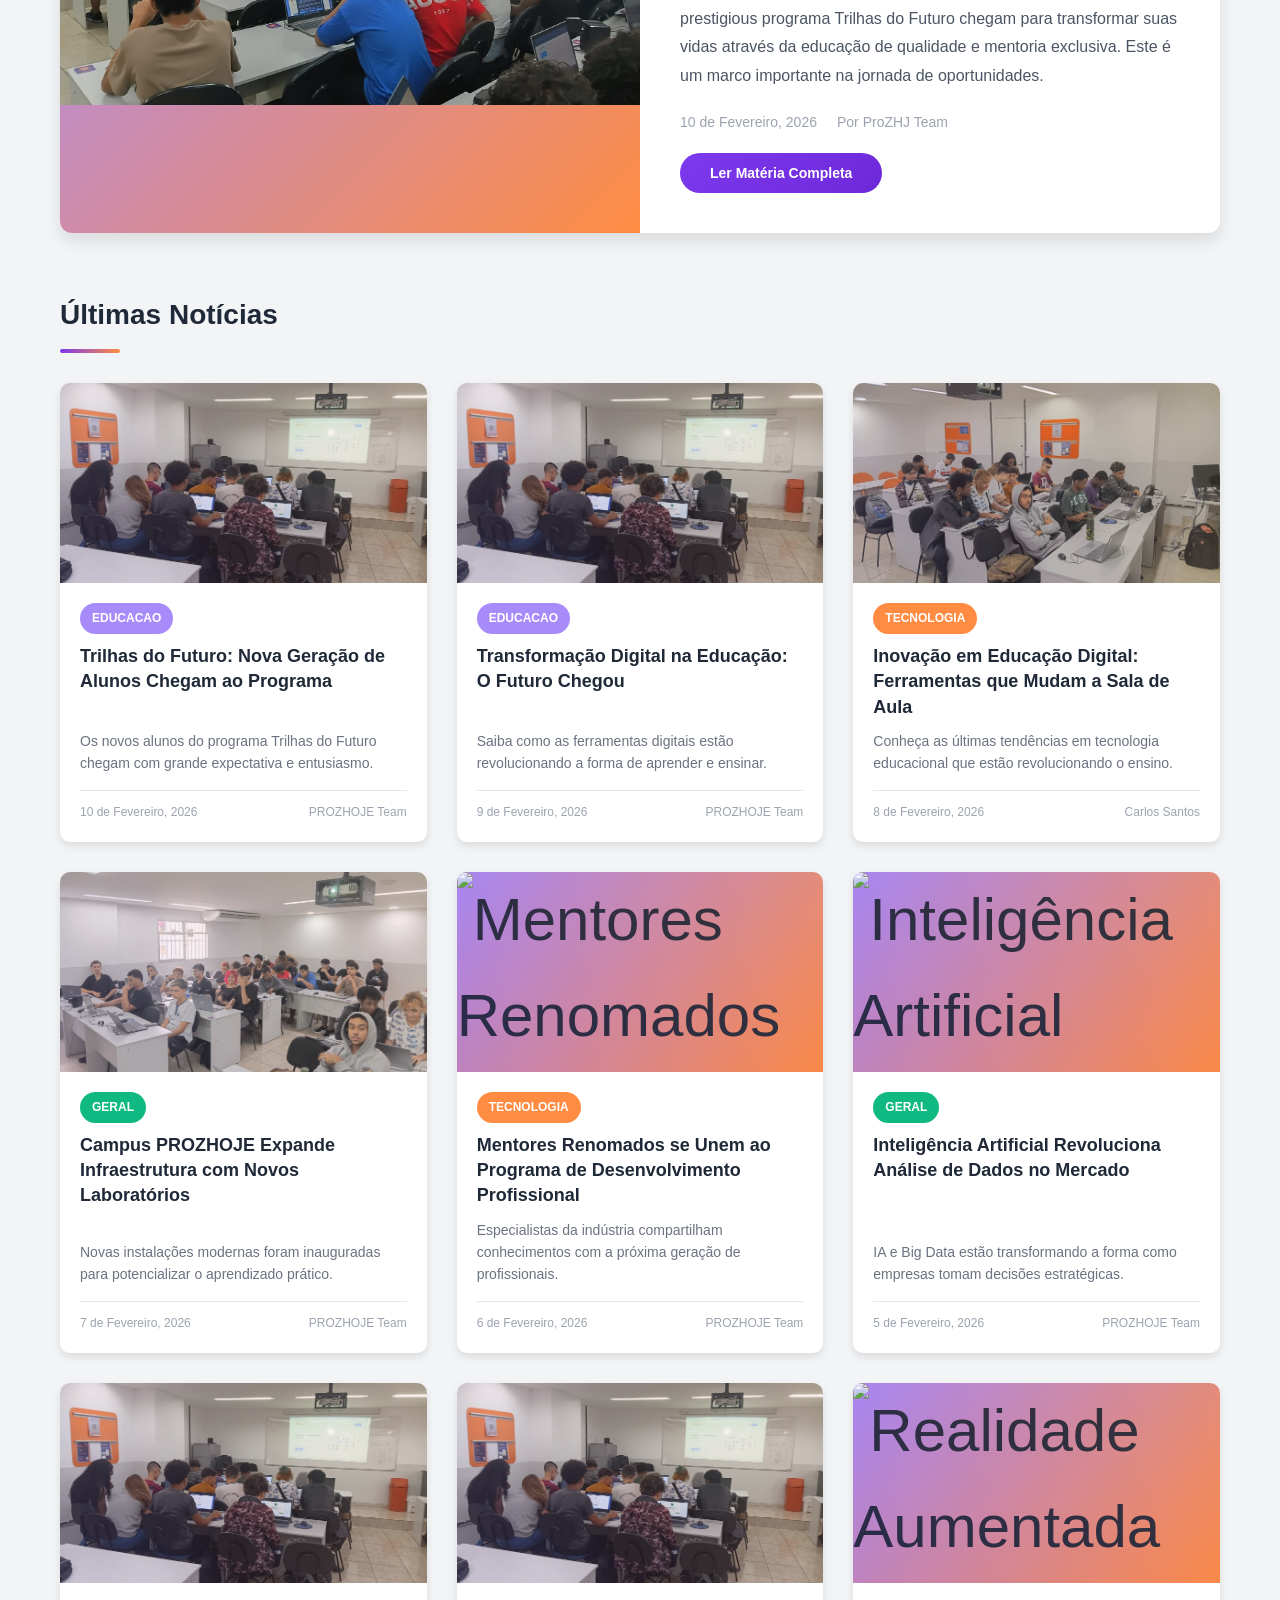
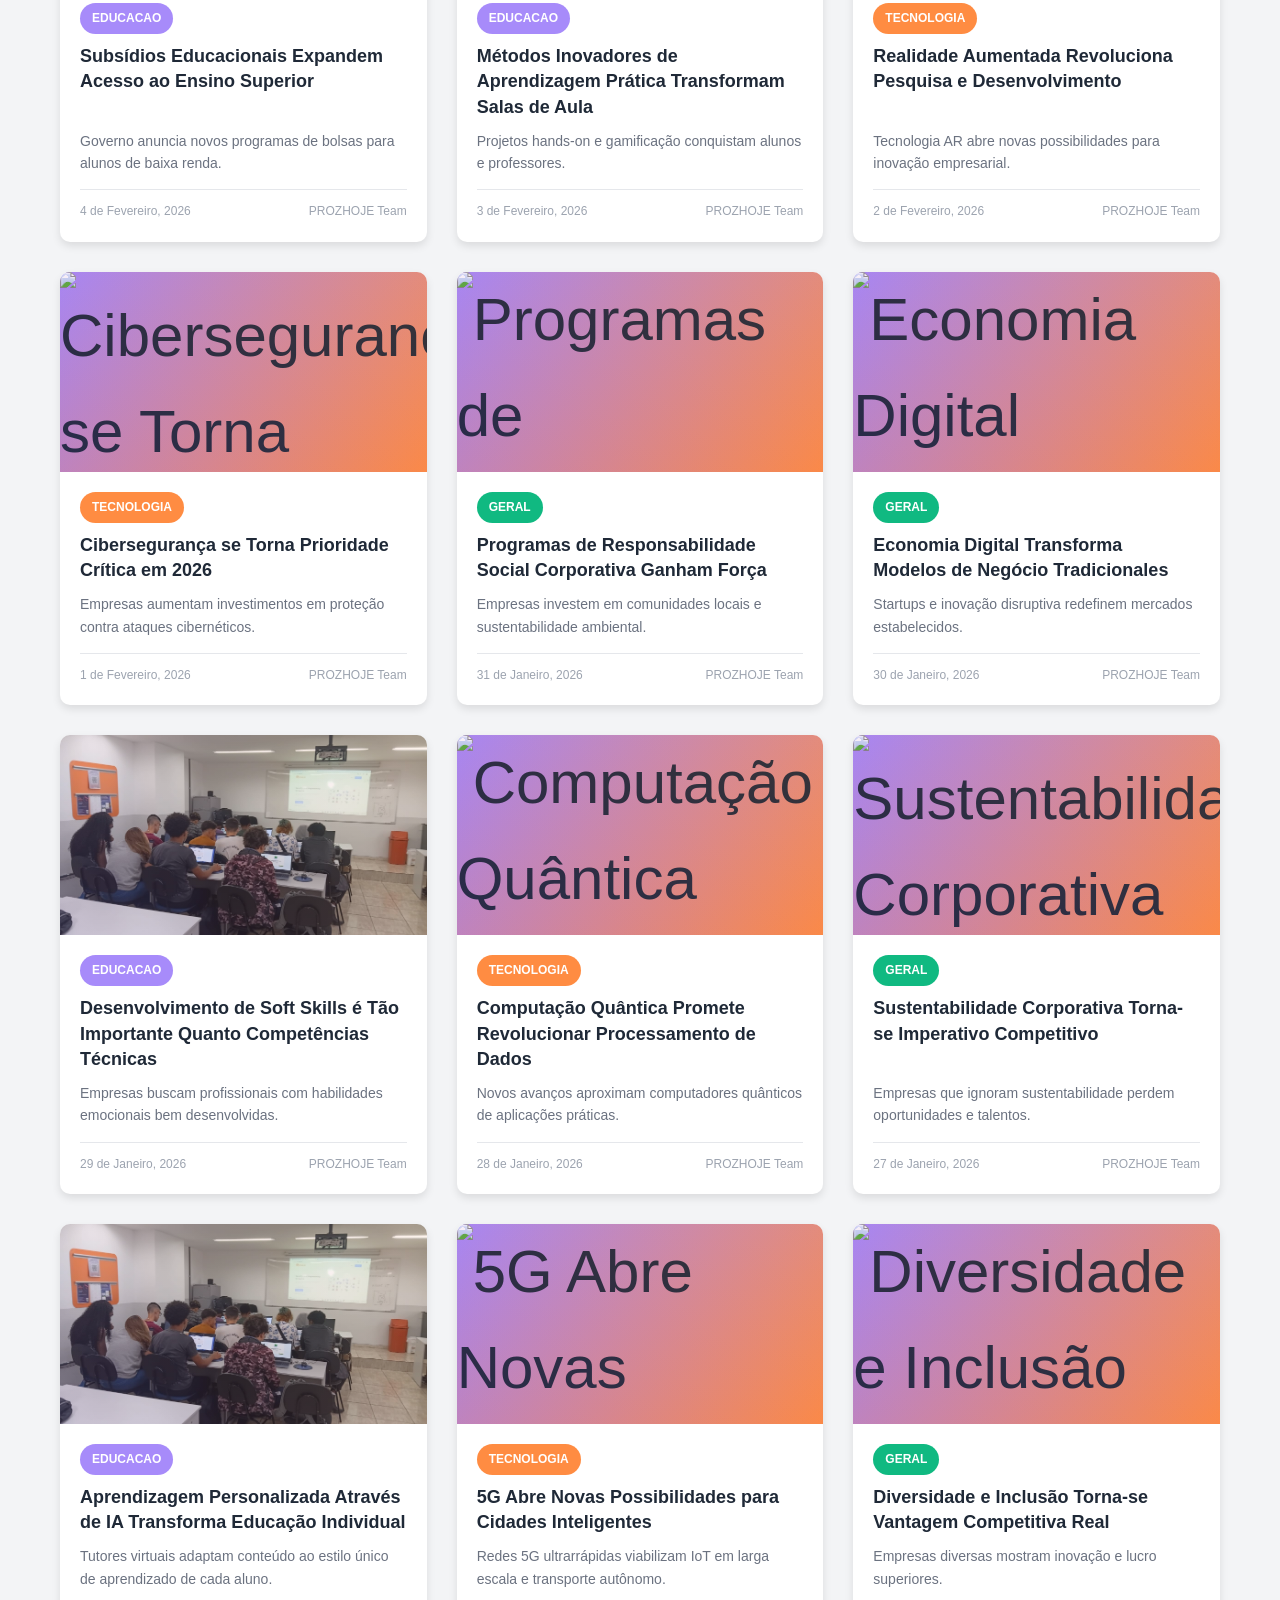
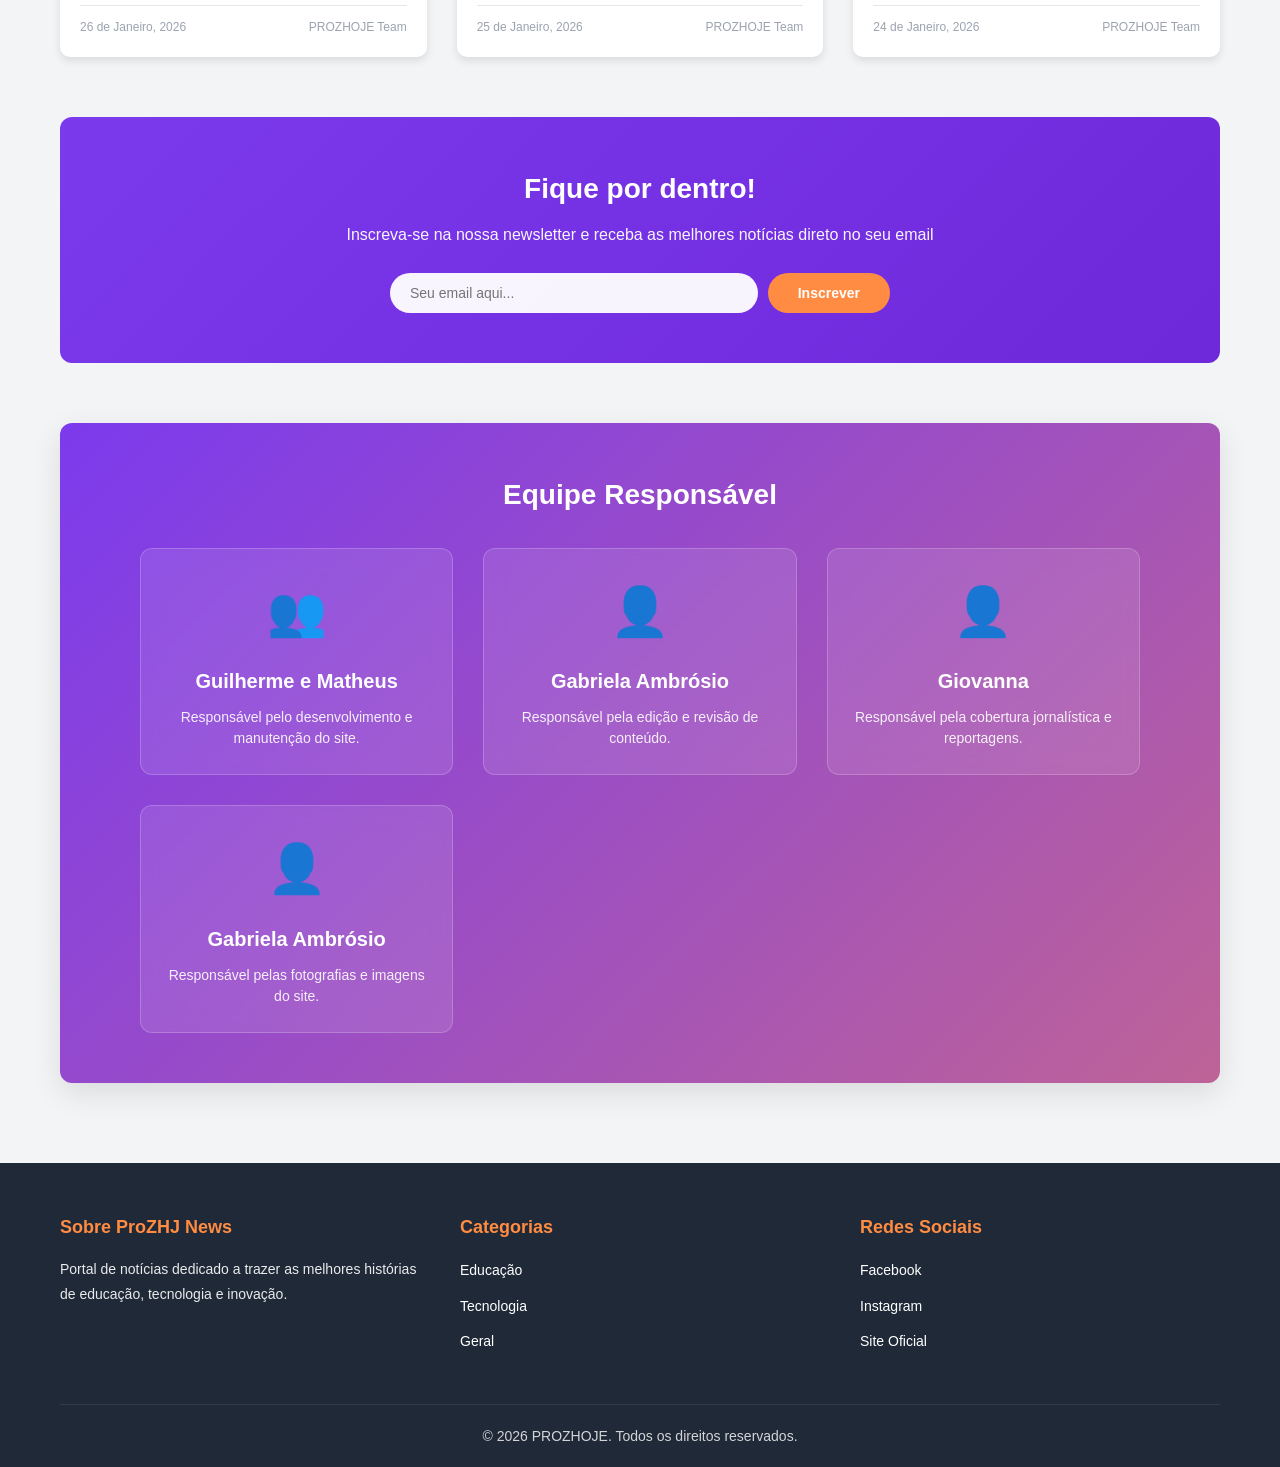
==== commit bdf676a1: "Add files via upload" ====
--- a/Pagina de noticia/index.html
+++ b/Pagina de noticia/index.html
@@ -114,6 +114,34 @@
                     </form>
                 </div>
             </section>
+
+            <!-- Equipe Responsável -->
+            <section class="equipe-responsavel">
+                <h3>Equipe Responsável</h3>
+                <div class="responsaveis-list">
+                    <div class="responsavel">
+                        <div class="responsavel-icon">👥</div>
+                        <h4>Guilherme e Matheus</h4>
+                        <p>Responsável pelo desenvolvimento e manutenção do site.</p>
+                    </div>
+                    <div class="responsavel">
+                        <div class="responsavel-icon">👤</div>
+                        <h4>Gabriela Ambrósio</h4>
+                        <p>Responsável pela edição e revisão de conteúdo.</p>
+                    </div>
+                    <div class="responsavel">
+                        <div class="responsavel-icon">👤</div>
+                        <h4>Giovanna</h4>
+                        <p>Responsável pela cobertura jornalística e reportagens.</p>
+                    </div>
+                    <div class="responsavel">
+                        <div class="responsavel-icon">👤</div>
+                        <h4>Gabriela Ambrósio</h4>
+                        <p>Responsável pelas fotografias e imagens do site.</p>
+                    </div>
+                </div>
+            </section>
+
         </div>
     </main>
 
--- a/Pagina de noticia/style.css
+++ b/Pagina de noticia/style.css
@@ -606,6 +606,86 @@
     transform: translateY(-2px);
 }
 
+/* ===== Equipe Responsável ===== */
+.equipe-responsavel {
+    background: linear-gradient(135deg, var(--purple) 0%, var(--orange) 100%);
+    background-size: 200% 200%;
+    animation: gradientShift 3s ease infinite;
+    color: var(--white);
+    padding: 50px;
+    border-radius: 12px;
+    margin-bottom: 60px;
+    text-align: center;
+    box-shadow: 0 10px 30px rgba(0, 0, 0, 0.1);
+}
+
+@keyframes gradientShift {
+    0% {
+        background-position: 0% 50%;
+    }
+    50% {
+        background-position: 100% 50%;
+    }
+    100% {
+        background-position: 0% 50%;
+    }
+}
+
+.equipe-responsavel h3 {
+    font-size: 28px;
+    margin-bottom: 30px;
+    color: var(--white);
+}
+
+.responsaveis-list {
+    display: grid;
+    grid-template-columns: repeat(auto-fit, minmax(250px, 1fr));
+    gap: 30px;
+    max-width: 1000px;
+    margin: 0 auto;
+}
+
+.responsavel {
+    background: rgba(255, 255, 255, 0.1);
+    backdrop-filter: blur(10px);
+    border: 1px solid rgba(255, 255, 255, 0.2);
+    border-radius: 12px;
+    padding: 25px;
+    transition: transform 0.3s ease, box-shadow 0.3s ease;
+}
+
+.responsavel-icon {
+    font-size: 48px;
+    margin-bottom: 15px;
+    animation: iconBounce 2s ease-in-out infinite;
+}
+
+@keyframes iconBounce {
+    0%, 100% {
+        transform: translateY(0);
+    }
+    50% {
+        transform: translateY(-10px);
+    }
+}
+
+.responsavel:hover {
+    transform: translateY(-5px);
+    box-shadow: 0 15px 35px rgba(0, 0, 0, 0.2);
+}
+
+.responsavel h4 {
+    font-size: 20px;
+    margin-bottom: 10px;
+    color: var(--white);
+}
+
+.responsavel p {
+    font-size: 14px;
+    opacity: 0.9;
+    line-height: 1.5;
+}
+
 /* ===== Modal ===== */
 .modal {
     display: none;
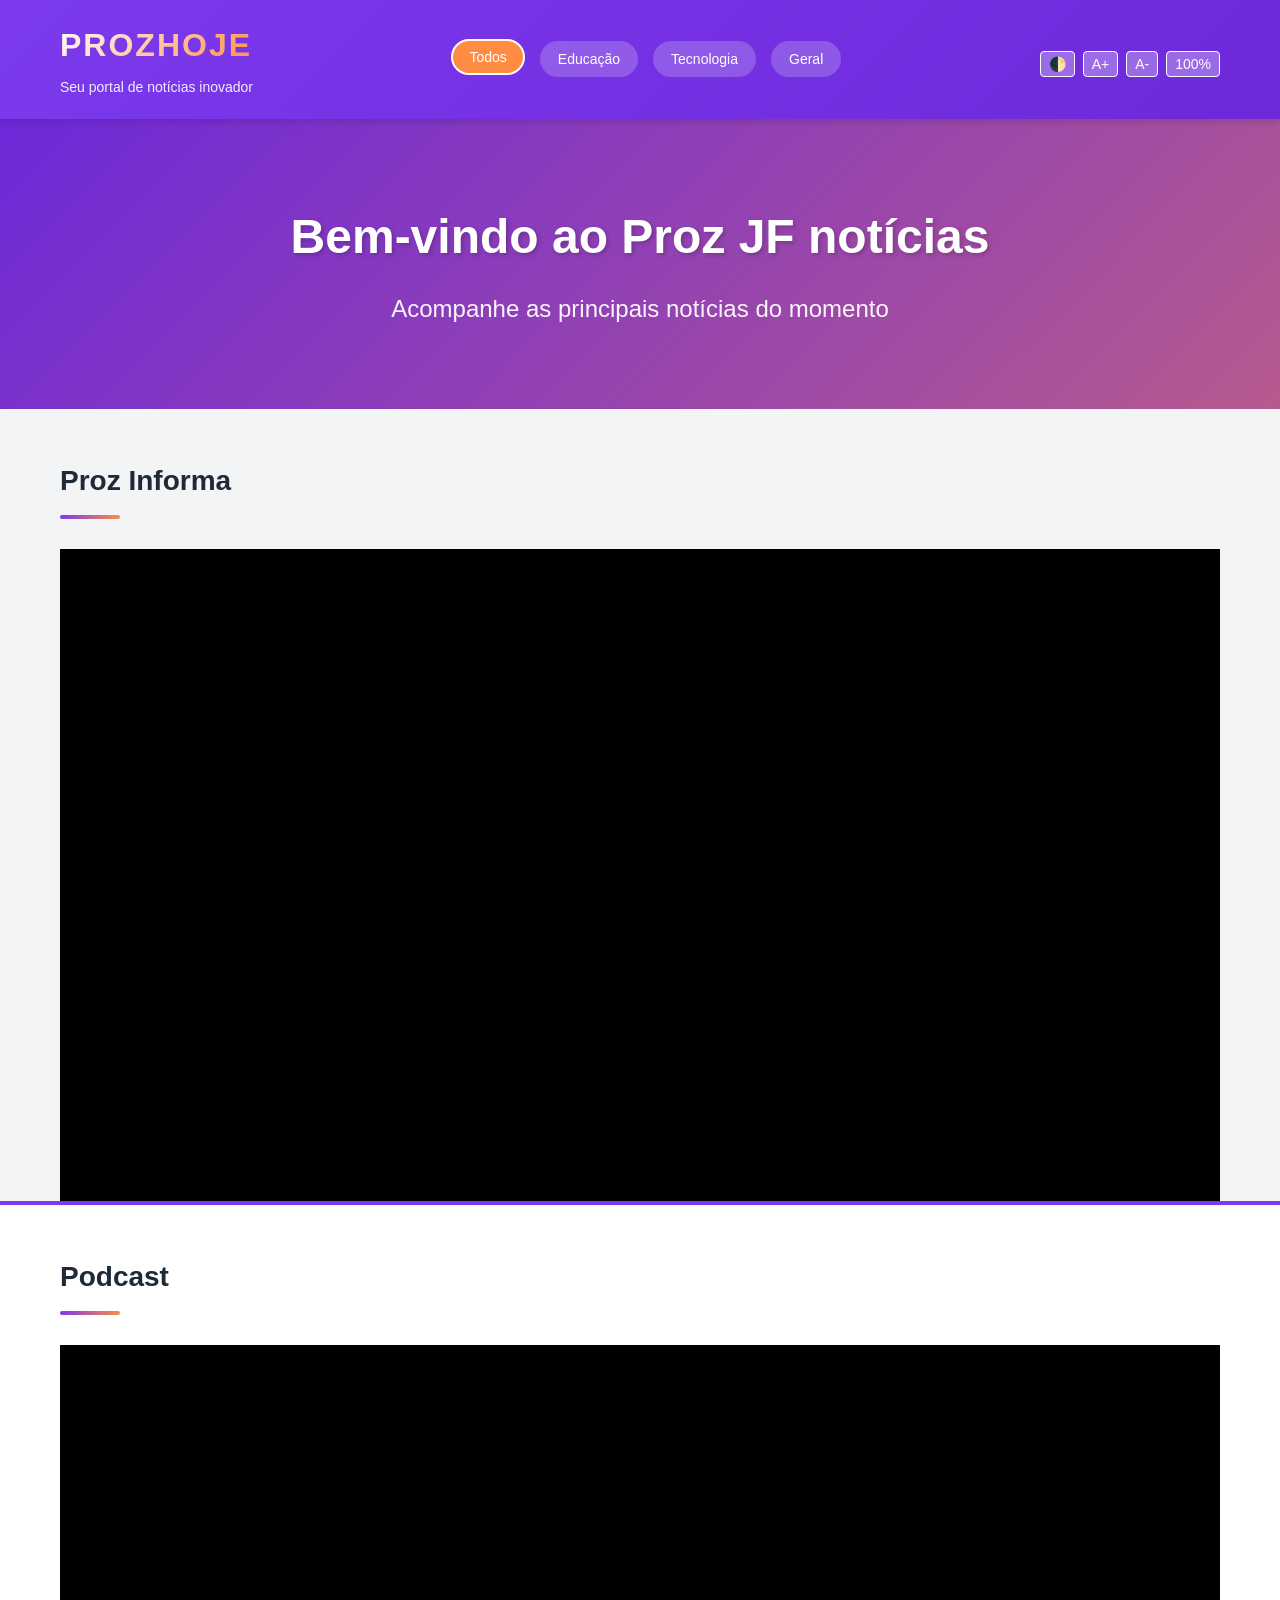
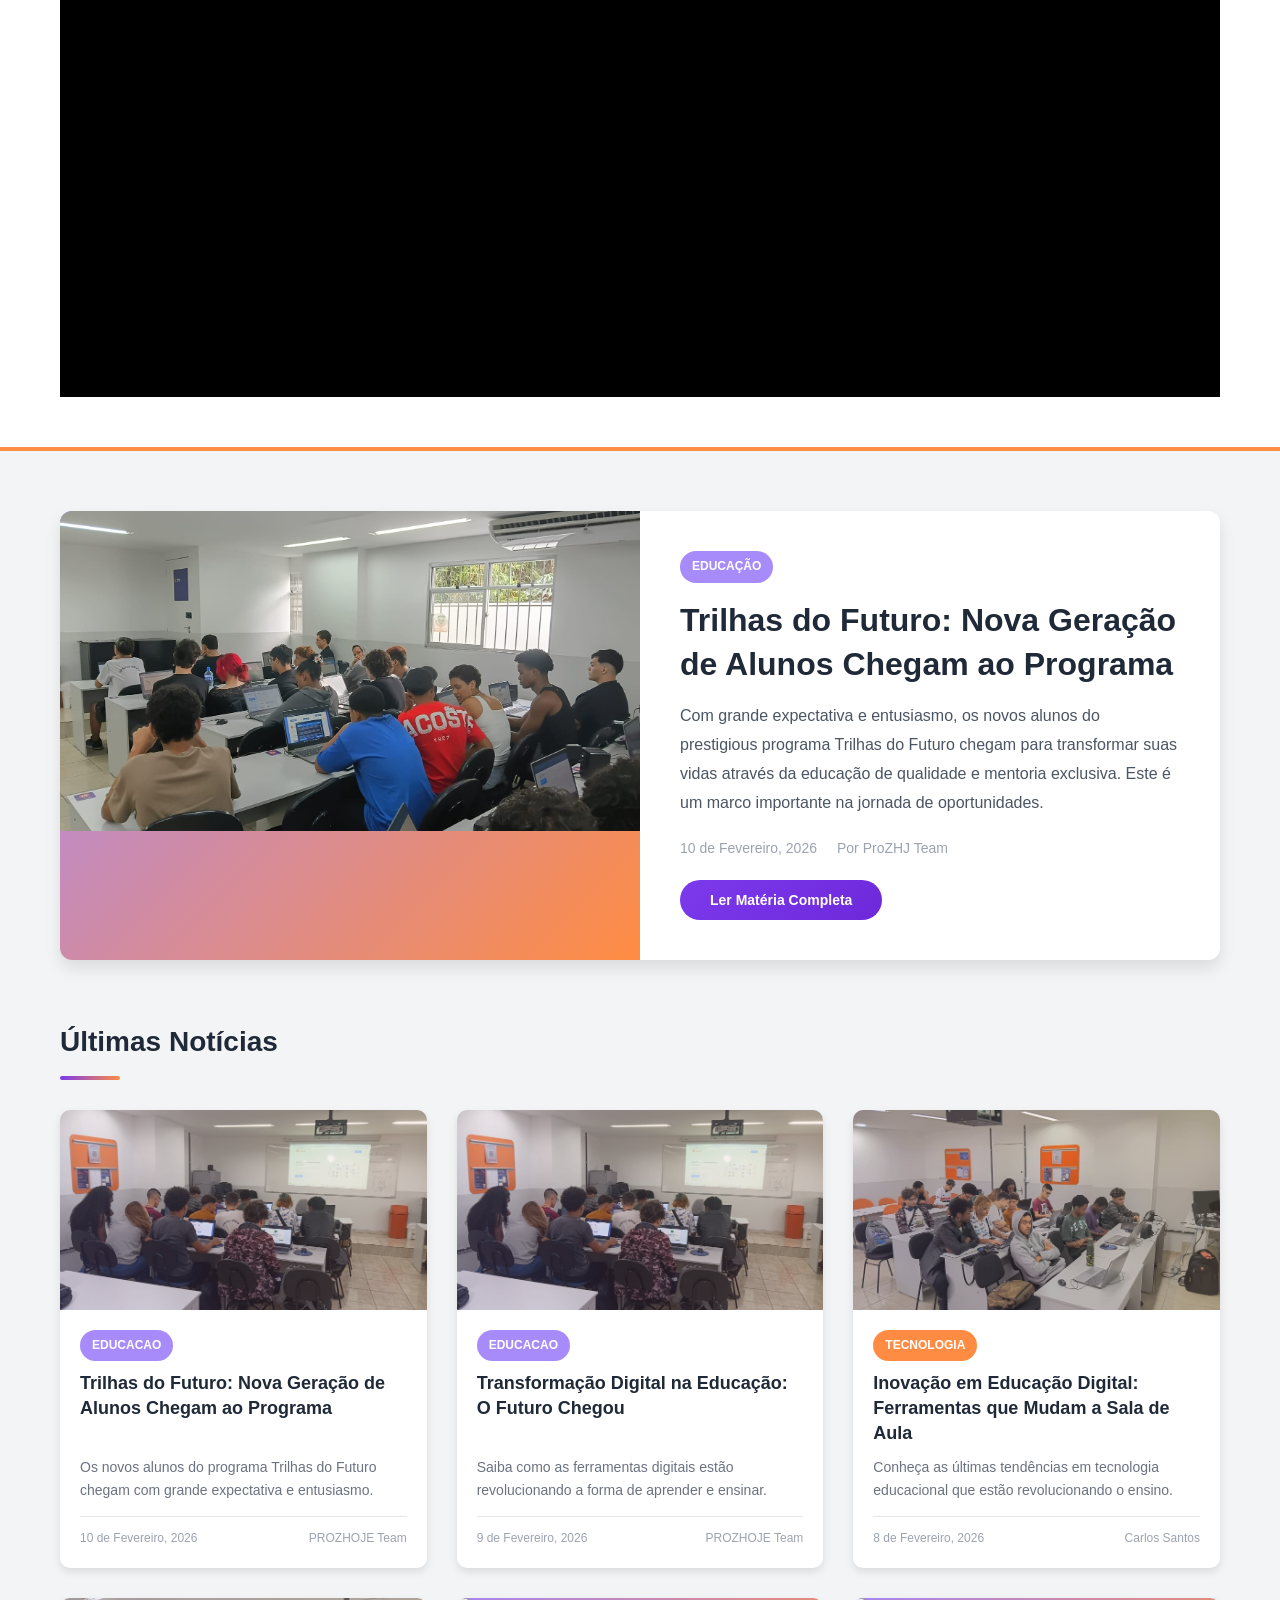
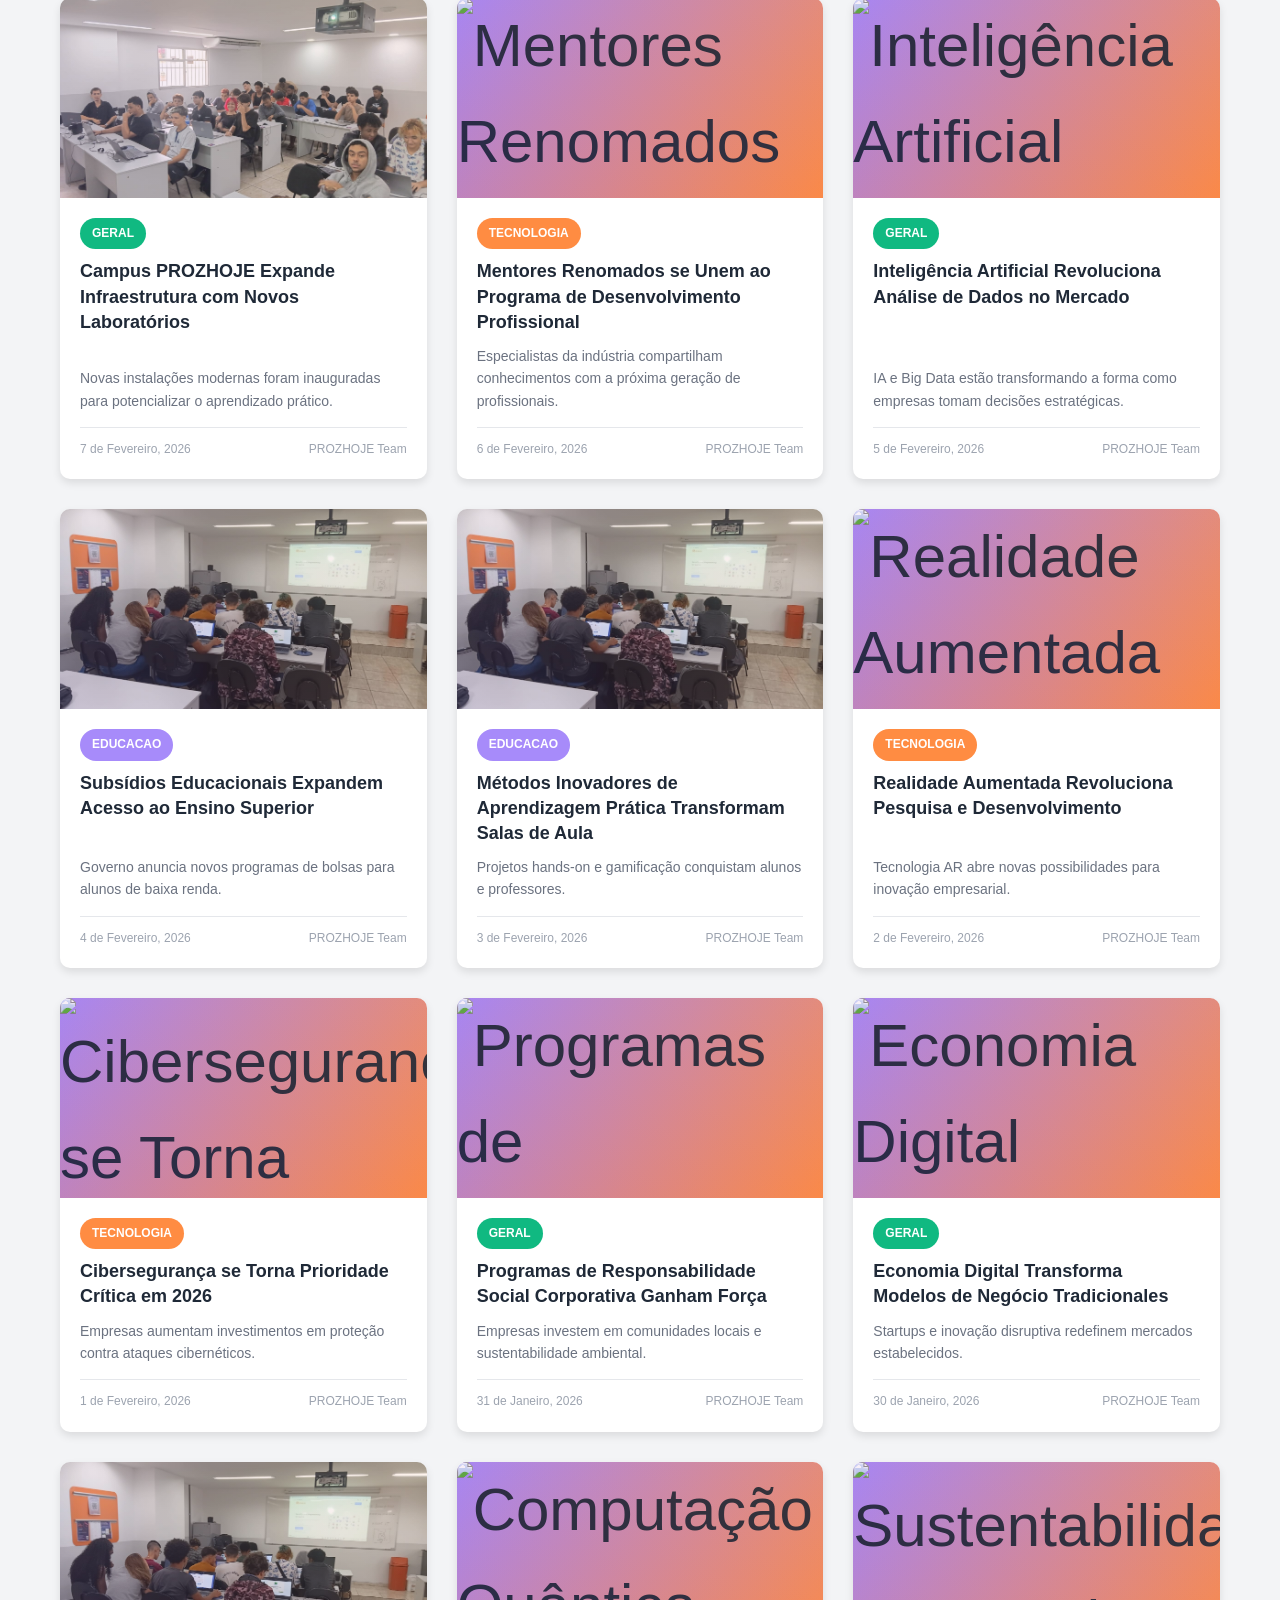
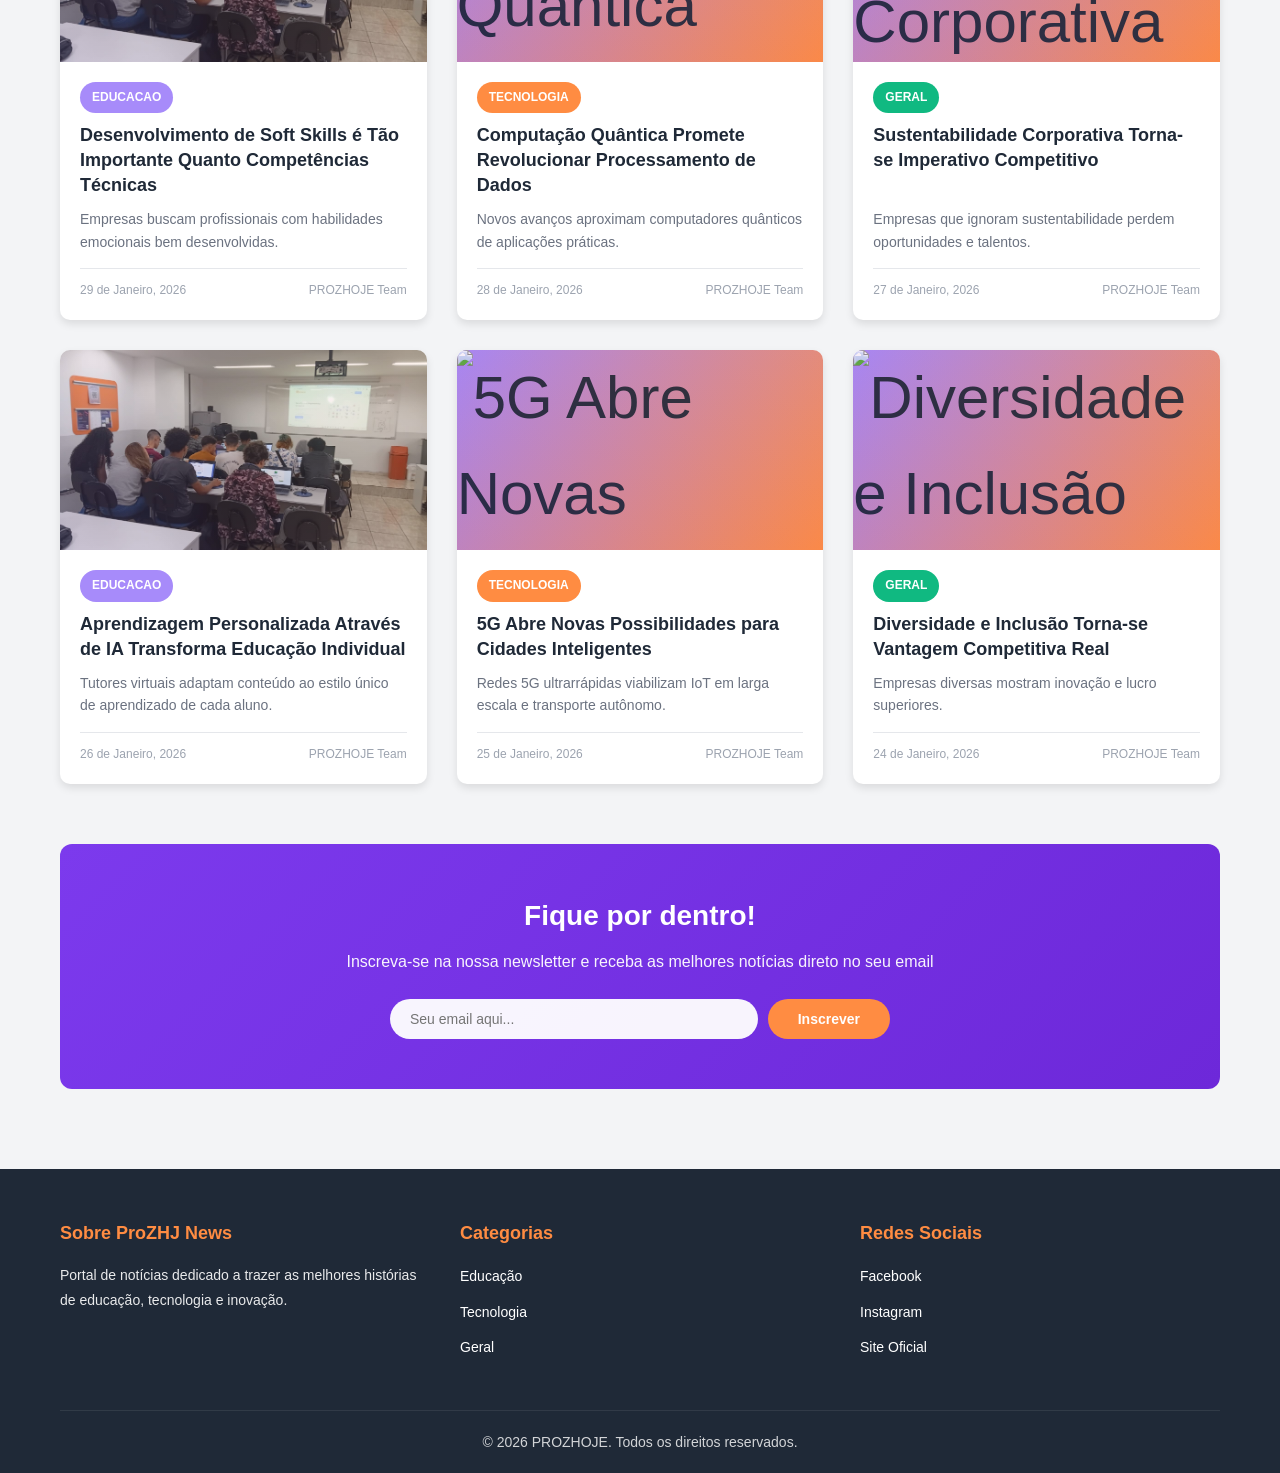
==== commit d7986a90: "Add files via upload" ====
--- a/Pagina de noticia/index.html
+++ b/Pagina de noticia/index.html
@@ -53,23 +53,13 @@
         </div>
     </section>
 
-    <!-- Media Upload Section -->
-    <section class="media-upload">
+    <!-- Vídeo do YouTube Section -->
+    <section class="canva-video" data-youtube="https://youtu.be/wYZwBP3Rkco">
         <div class="container">
-            <h3 class="section-title">Enviar Conteúdo de Mídia</h3>
-            <div class="upload-container">
-                <div class="upload-box">
-                    <h4>📻 Enviar Áudio</h4>
-                    <input type="file" id="audioInput" accept=".mp3,audio/mpeg" class="file-input">
-                    <button onclick="handleAudioUpload()" class="btn-upload">Carregar Áudio</button>
-                    <div id="audioPreview" class="preview"></div>
-                </div>
-                <div class="upload-box">
-                    <h4>🎬 Enviar Vídeo</h4>
-                    <input type="file" id="videoInput" accept=".mp4,video/mp4" class="file-input">
-                    <button onclick="handleVideoUpload()" class="btn-upload">Carregar Vídeo</button>
-                    <div id="videoPreview" class="preview"></div>
-                </div>
+            <h3 class="section-title">Podcast</h3>
+            <div id="youtubePlayer">
+                <!-- Vídeo será incorporado aqui dinamicamente -->
+                <p>Vídeo não configurado. Adicione o link do YouTube no atributo <strong>data-youtube</strong> da seção.</p>
             </div>
         </div>
     </section>
@@ -114,34 +104,6 @@
                     </form>
                 </div>
             </section>
-
-            <!-- Equipe Responsável -->
-            <section class="equipe-responsavel">
-                <h3>Equipe Responsável</h3>
-                <div class="responsaveis-list">
-                    <div class="responsavel">
-                        <div class="responsavel-icon">👥</div>
-                        <h4>Guilherme e Matheus</h4>
-                        <p>Responsável pelo desenvolvimento e manutenção do site.</p>
-                    </div>
-                    <div class="responsavel">
-                        <div class="responsavel-icon">👤</div>
-                        <h4>Gabriela Ambrósio</h4>
-                        <p>Responsável pela edição e revisão de conteúdo.</p>
-                    </div>
-                    <div class="responsavel">
-                        <div class="responsavel-icon">👤</div>
-                        <h4>Giovanna</h4>
-                        <p>Responsável pela cobertura jornalística e reportagens.</p>
-                    </div>
-                    <div class="responsavel">
-                        <div class="responsavel-icon">👤</div>
-                        <h4>Gabriela Ambrósio</h4>
-                        <p>Responsável pelas fotografias e imagens do site.</p>
-                    </div>
-                </div>
-            </section>
-
         </div>
     </main>
 
--- a/Pagina de noticia/style.css
+++ b/Pagina de noticia/style.css
@@ -113,8 +113,8 @@
     padding: 0 20px;
 }
 
-/* ===== Media Upload ===== */
-.media-upload {
+/* ===== Vídeo do Canva ===== */
+.canva-video {
     background-color: var(--white);
     padding: 50px 0;
     margin-bottom: 60px;
@@ -122,80 +122,45 @@
     border-bottom: 4px solid var(--orange);
 }
 
-.upload-container {
-    display: grid;
-    grid-template-columns: repeat(auto-fit, minmax(300px, 1fr));
-    gap: 30px;
+.video-container {
+    text-align: center;
     margin-top: 30px;
 }
 
-.upload-box {
-    background: linear-gradient(135deg, rgba(124, 58, 237, 0.05) 0%, rgba(255, 140, 66, 0.05) 100%);
-    border: 2px dashed var(--purple);
-    border-radius: 12px;
-    padding: 30px;
-    text-align: center;
-    transition: all 0.3s ease;
-}
-
-.upload-box:hover {
-    border-color: var(--orange);
-    background: linear-gradient(135deg, rgba(124, 58, 237, 0.1) 0%, rgba(255, 140, 66, 0.1) 100%);
-    transform: translateY(-5px);
-    box-shadow: 0 8px 16px rgba(0, 0, 0, 0.1);
-}
-
-.upload-box h4 {
-    font-size: 20px;
-    margin-bottom: 20px;
-    color: var(--dark-gray);
-}
-
-.file-input {
-    display: none;
-}
-
-.upload-box input[type="file"] {
-    display: none;
-}
-
-.btn-upload {
+.video-responsive {
+    position: relative;
+    padding-bottom: 56.25%; /* 16:9 aspect ratio */
+    height: 0;
+    overflow: hidden;
+    max-width: 100%;
+    background: #000;
+}
+
+.video-responsive iframe {
+    position: absolute;
+    top: 0;
+    left: 0;
+    width: 100%;
+    height: 100%;
+    border: 0;
+}
+
+.video-link {
+    display: inline-block;
     background: linear-gradient(135deg, var(--purple) 0%, var(--dark-purple) 100%);
     color: var(--white);
-    border: none;
     padding: 12px 30px;
     border-radius: 25px;
-    cursor: pointer;
-    font-size: 14px;
+    text-decoration: none;
+    font-size: 16px;
     font-weight: 600;
     transition: all 0.3s ease;
-    margin-top: 15px;
-}
-
-.btn-upload:hover {
+}
+
+.video-link:hover {
     background: linear-gradient(135deg, var(--orange) 0%, var(--dark-orange) 100%);
     transform: translateY(-2px);
     box-shadow: 0 4px 12px rgba(0, 0, 0, 0.2);
-}
-
-.preview {
-    margin-top: 20px;
-    padding: 15px;
-    background-color: var(--white);
-    border-radius: 8px;
-    display: none;
-}
-
-.preview.show {
-    display: block;
-}
-
-.preview audio,
-.preview video {
-    width: 100%;
-    margin-bottom: 15px;
-    border-radius: 8px;
-    max-width: 100%;
 }
 
 .preview-info {
@@ -604,86 +569,6 @@
 .btn-subscribe:hover {
     background-color: var(--dark-orange);
     transform: translateY(-2px);
-}
-
-/* ===== Equipe Responsável ===== */
-.equipe-responsavel {
-    background: linear-gradient(135deg, var(--purple) 0%, var(--orange) 100%);
-    background-size: 200% 200%;
-    animation: gradientShift 3s ease infinite;
-    color: var(--white);
-    padding: 50px;
-    border-radius: 12px;
-    margin-bottom: 60px;
-    text-align: center;
-    box-shadow: 0 10px 30px rgba(0, 0, 0, 0.1);
-}
-
-@keyframes gradientShift {
-    0% {
-        background-position: 0% 50%;
-    }
-    50% {
-        background-position: 100% 50%;
-    }
-    100% {
-        background-position: 0% 50%;
-    }
-}
-
-.equipe-responsavel h3 {
-    font-size: 28px;
-    margin-bottom: 30px;
-    color: var(--white);
-}
-
-.responsaveis-list {
-    display: grid;
-    grid-template-columns: repeat(auto-fit, minmax(250px, 1fr));
-    gap: 30px;
-    max-width: 1000px;
-    margin: 0 auto;
-}
-
-.responsavel {
-    background: rgba(255, 255, 255, 0.1);
-    backdrop-filter: blur(10px);
-    border: 1px solid rgba(255, 255, 255, 0.2);
-    border-radius: 12px;
-    padding: 25px;
-    transition: transform 0.3s ease, box-shadow 0.3s ease;
-}
-
-.responsavel-icon {
-    font-size: 48px;
-    margin-bottom: 15px;
-    animation: iconBounce 2s ease-in-out infinite;
-}
-
-@keyframes iconBounce {
-    0%, 100% {
-        transform: translateY(0);
-    }
-    50% {
-        transform: translateY(-10px);
-    }
-}
-
-.responsavel:hover {
-    transform: translateY(-5px);
-    box-shadow: 0 15px 35px rgba(0, 0, 0, 0.2);
-}
-
-.responsavel h4 {
-    font-size: 20px;
-    margin-bottom: 10px;
-    color: var(--white);
-}
-
-.responsavel p {
-    font-size: 14px;
-    opacity: 0.9;
-    line-height: 1.5;
 }
 
 /* ===== Modal ===== */
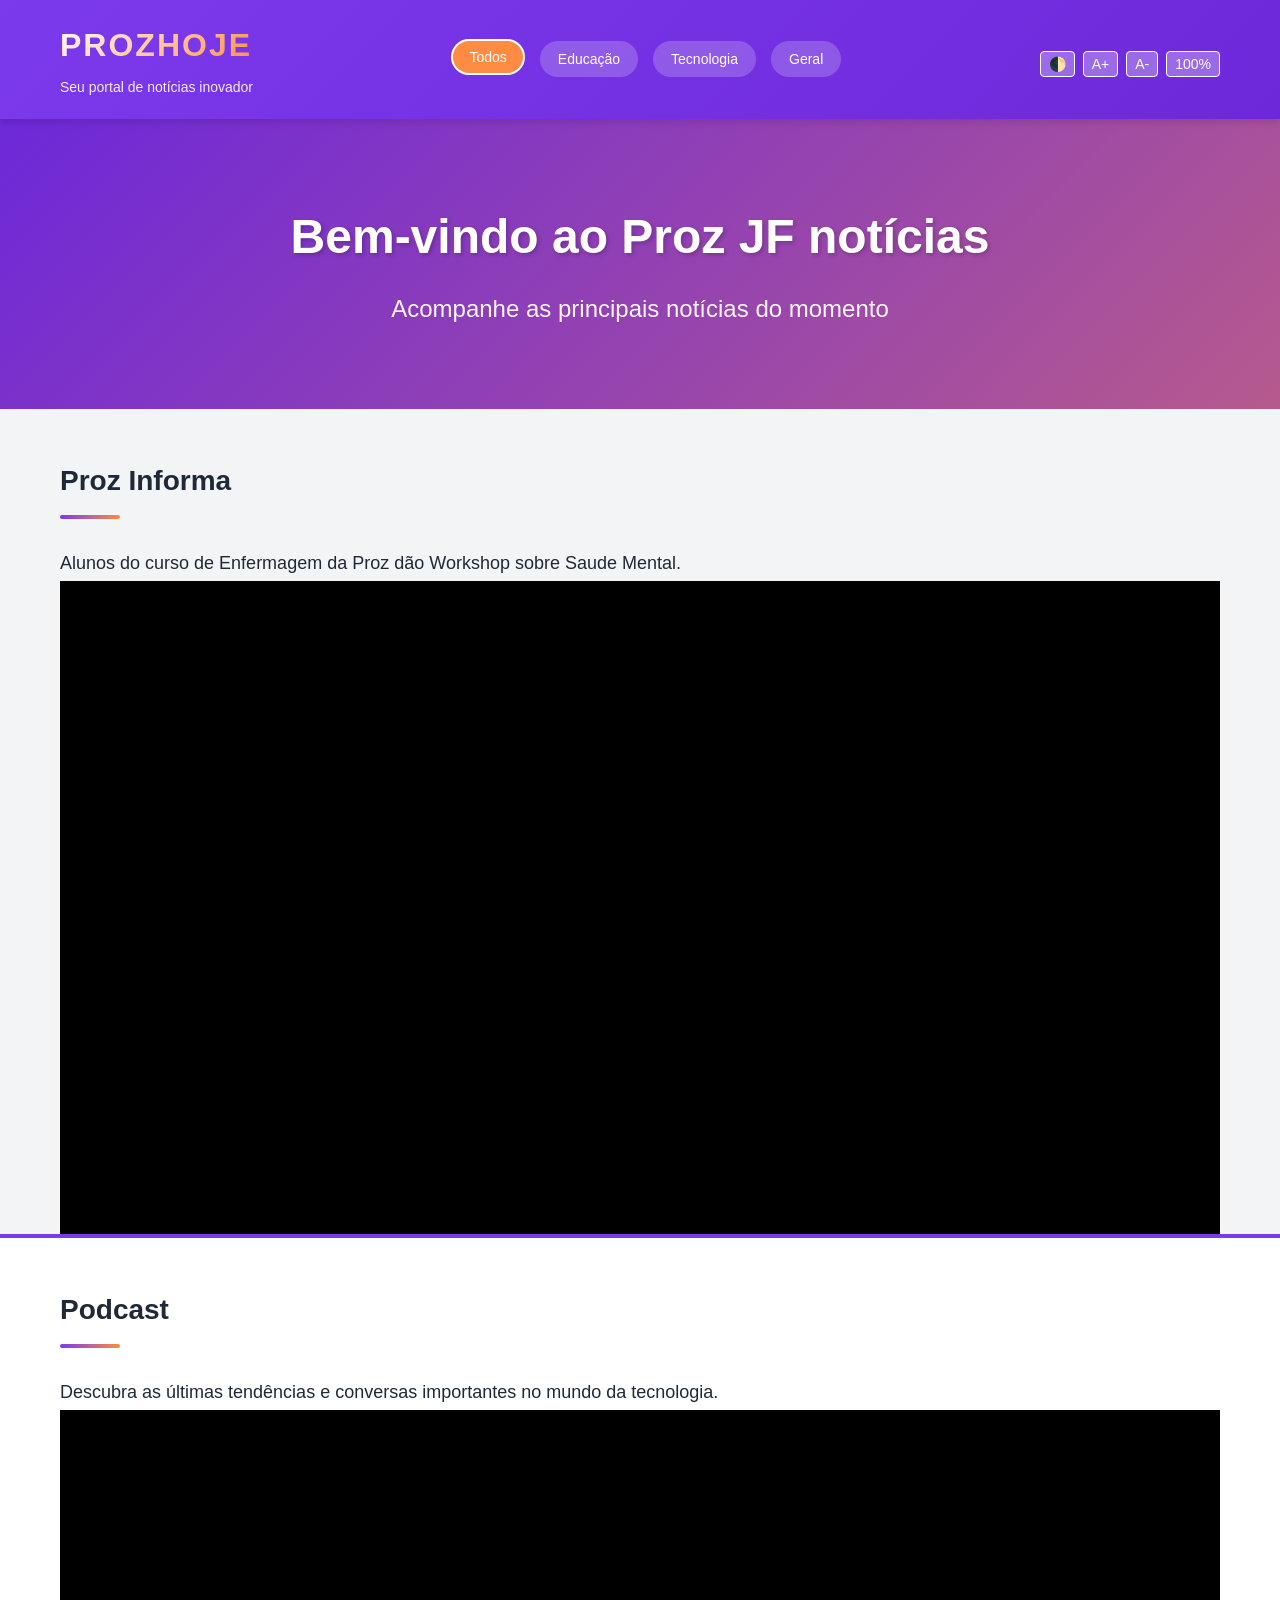
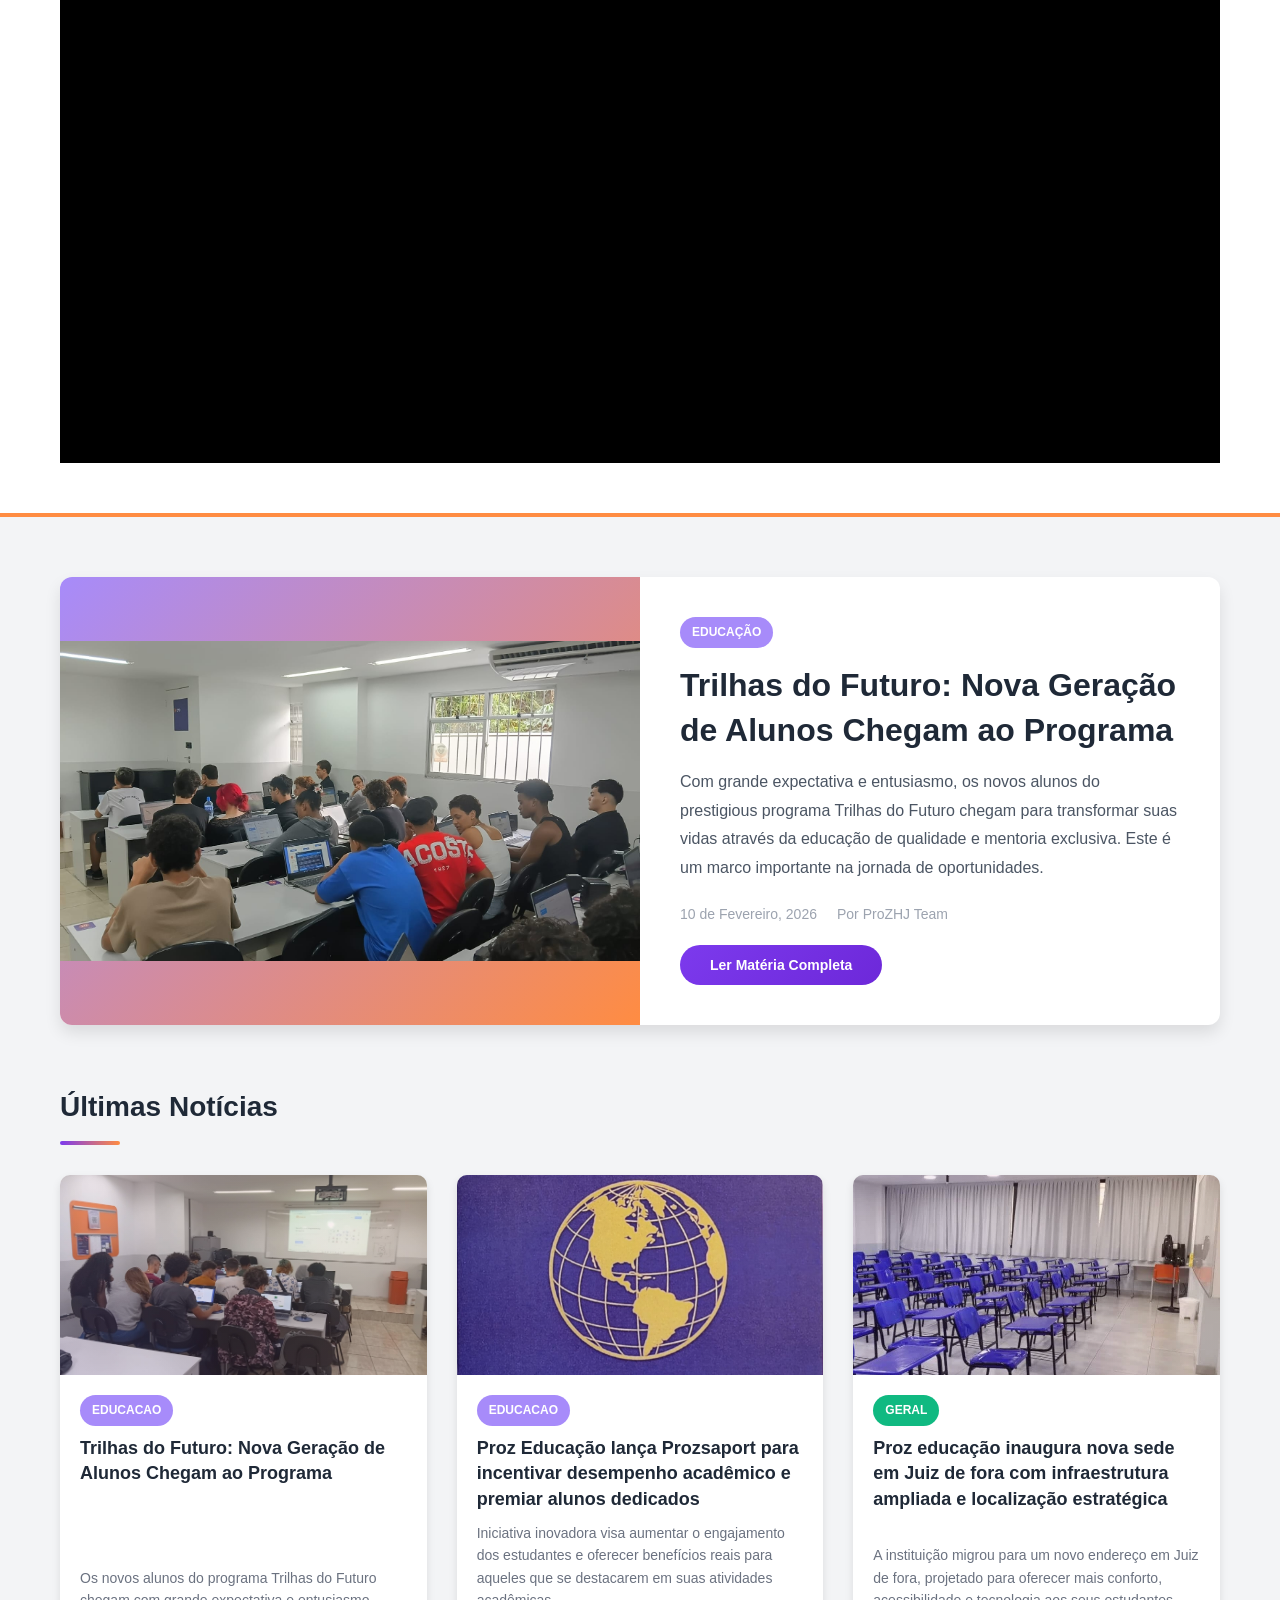
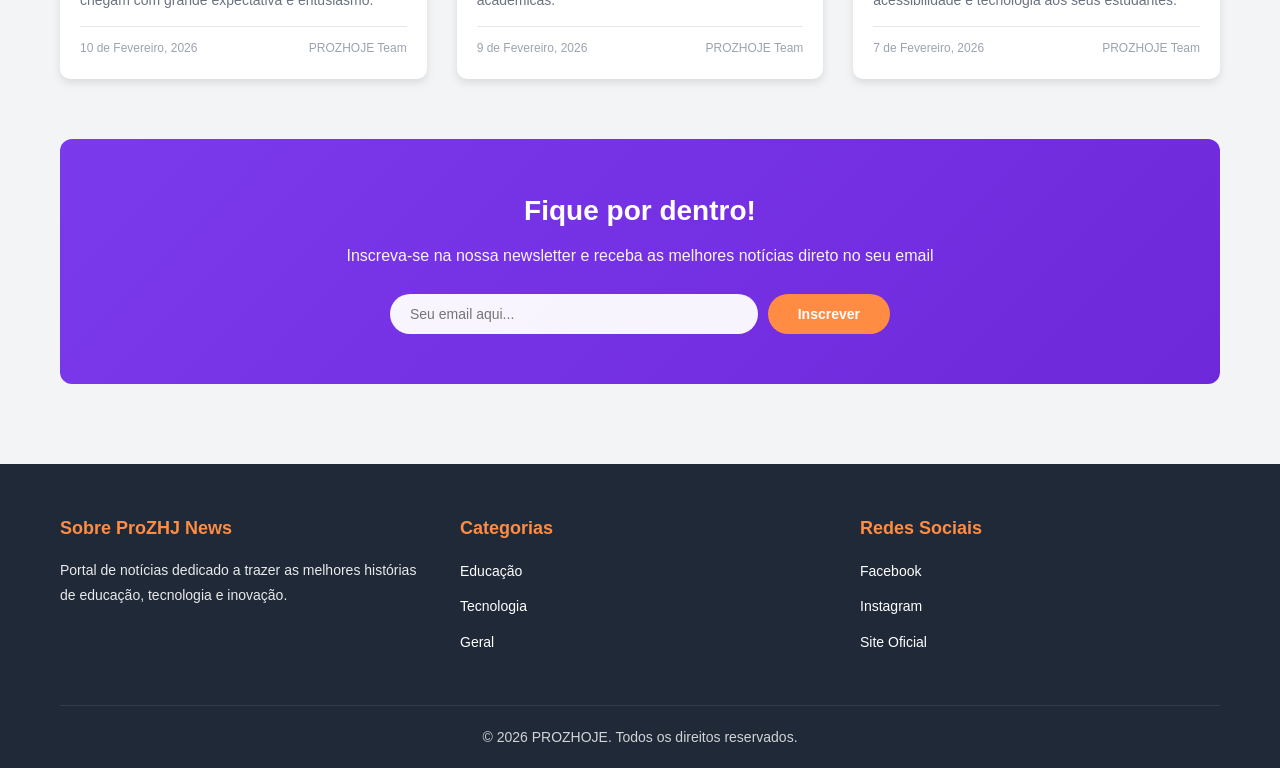
==== commit 361f3c49: "Add files via upload" ====
--- a/Pagina de noticia/index.html
+++ b/Pagina de noticia/index.html
@@ -44,6 +44,7 @@
     <section class="proz-informa" data-youtube="https://youtu.be/29SQR-m2IgU">
         <div class="container">
             <h3 class="section-title">Proz Informa</h3>
+            <p class="informacao-video">Alunos do curso de Enfermagem da Proz dão Workshop sobre Saude Mental.</p>
             <div id="prozInformaPlayer">
                 <!-- Se quiser usar um vídeo do YouTube, preencha o atributo data-youtube na seção
                      Exemplo: <section class="proz-informa" data-youtube="https://www.youtube.com/watch?v=VIDEO_ID">
@@ -57,6 +58,7 @@
     <section class="canva-video" data-youtube="https://youtu.be/wYZwBP3Rkco">
         <div class="container">
             <h3 class="section-title">Podcast</h3>
+            <p class="informacao-video">Descubra as últimas tendências e conversas importantes no mundo da tecnologia.</p>
             <div id="youtubePlayer">
                 <!-- Vídeo será incorporado aqui dinamicamente -->
                 <p>Vídeo não configurado. Adicione o link do YouTube no atributo <strong>data-youtube</strong> da seção.</p>
--- a/Pagina de noticia/style.css
+++ b/Pagina de noticia/style.css
@@ -311,6 +311,9 @@
     min-height: 320px;
     position: relative;
     overflow: hidden;
+    display: flex;
+    align-items: center;
+    justify-content: center;
 }
 
 .featured-image .featured-img {
@@ -791,4 +794,11 @@
     .card-title {
         font-size: 16px;
     }
-}
+    
+}
+.informacao-video {
+    font-size: 18px;
+    color: var(--dark-gray);
+    margin-top: 20px;
+    margin-bottom: 0.25rem;
+}
